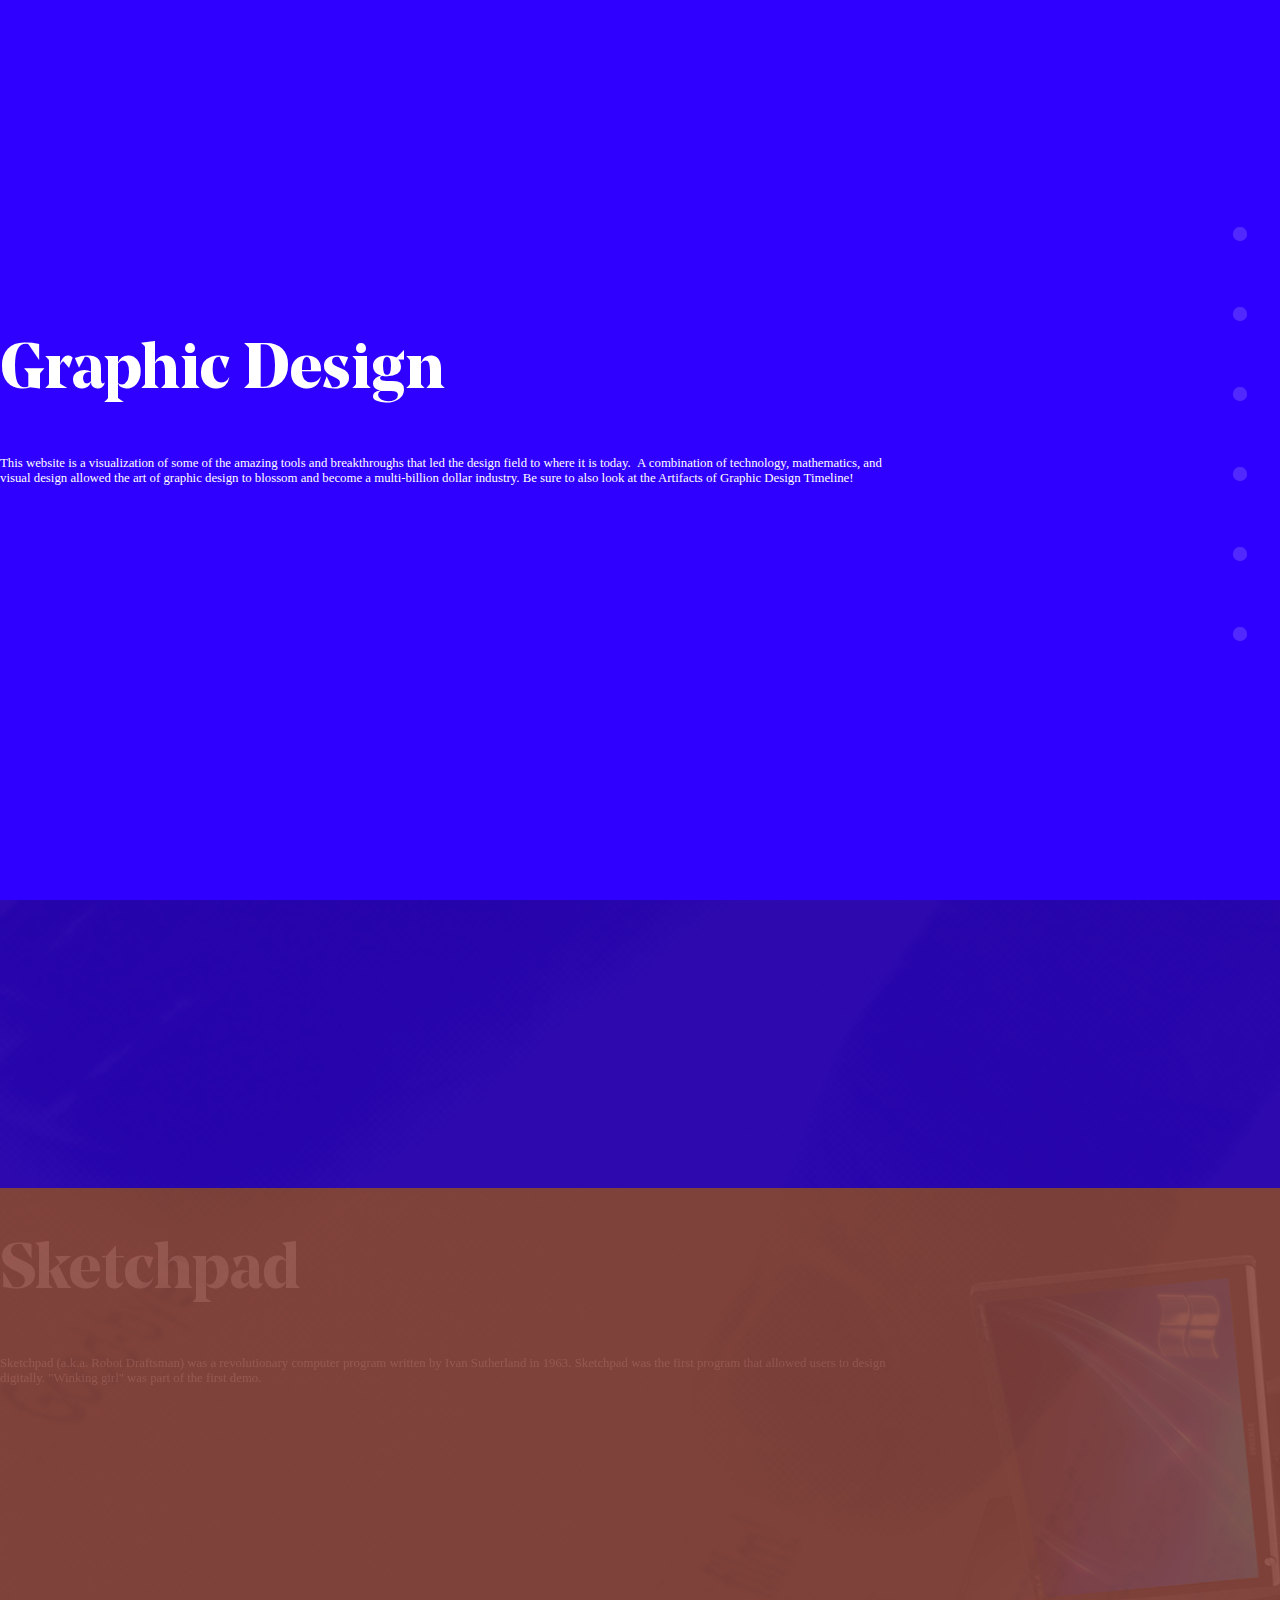
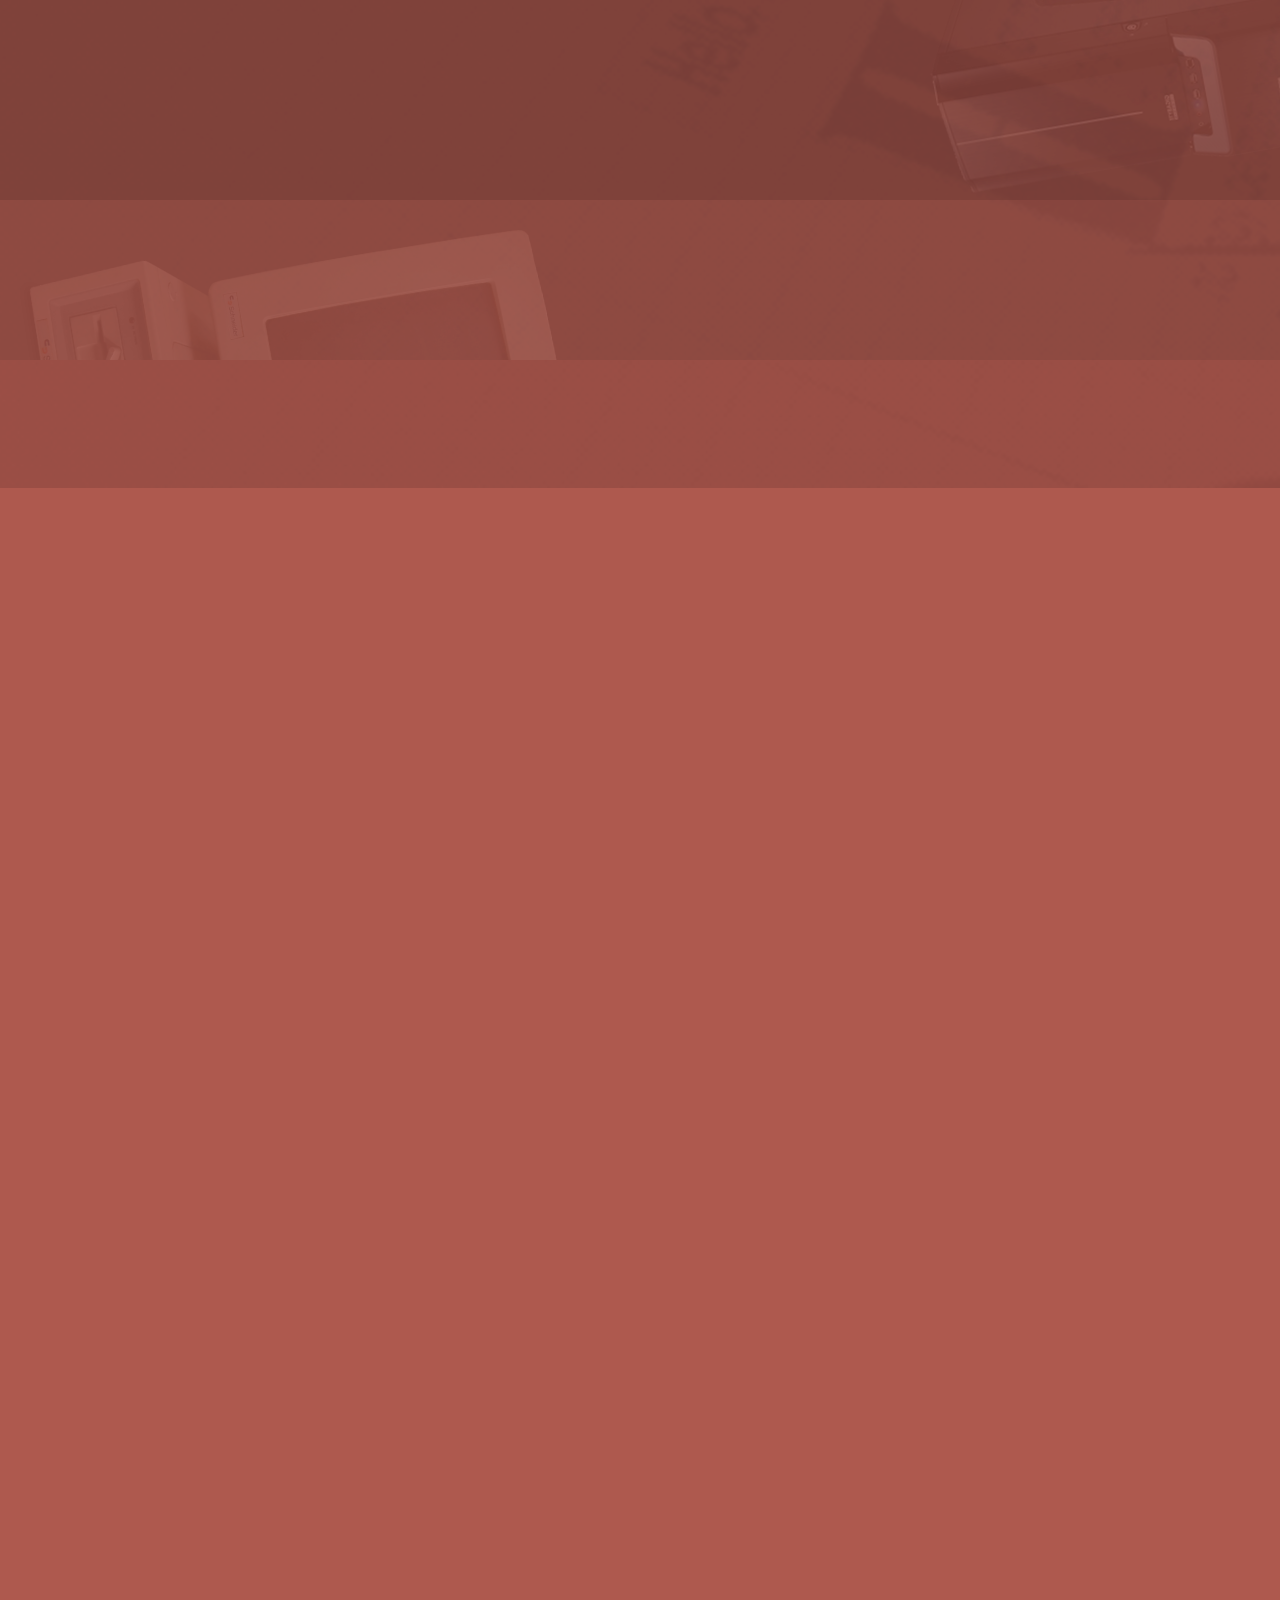
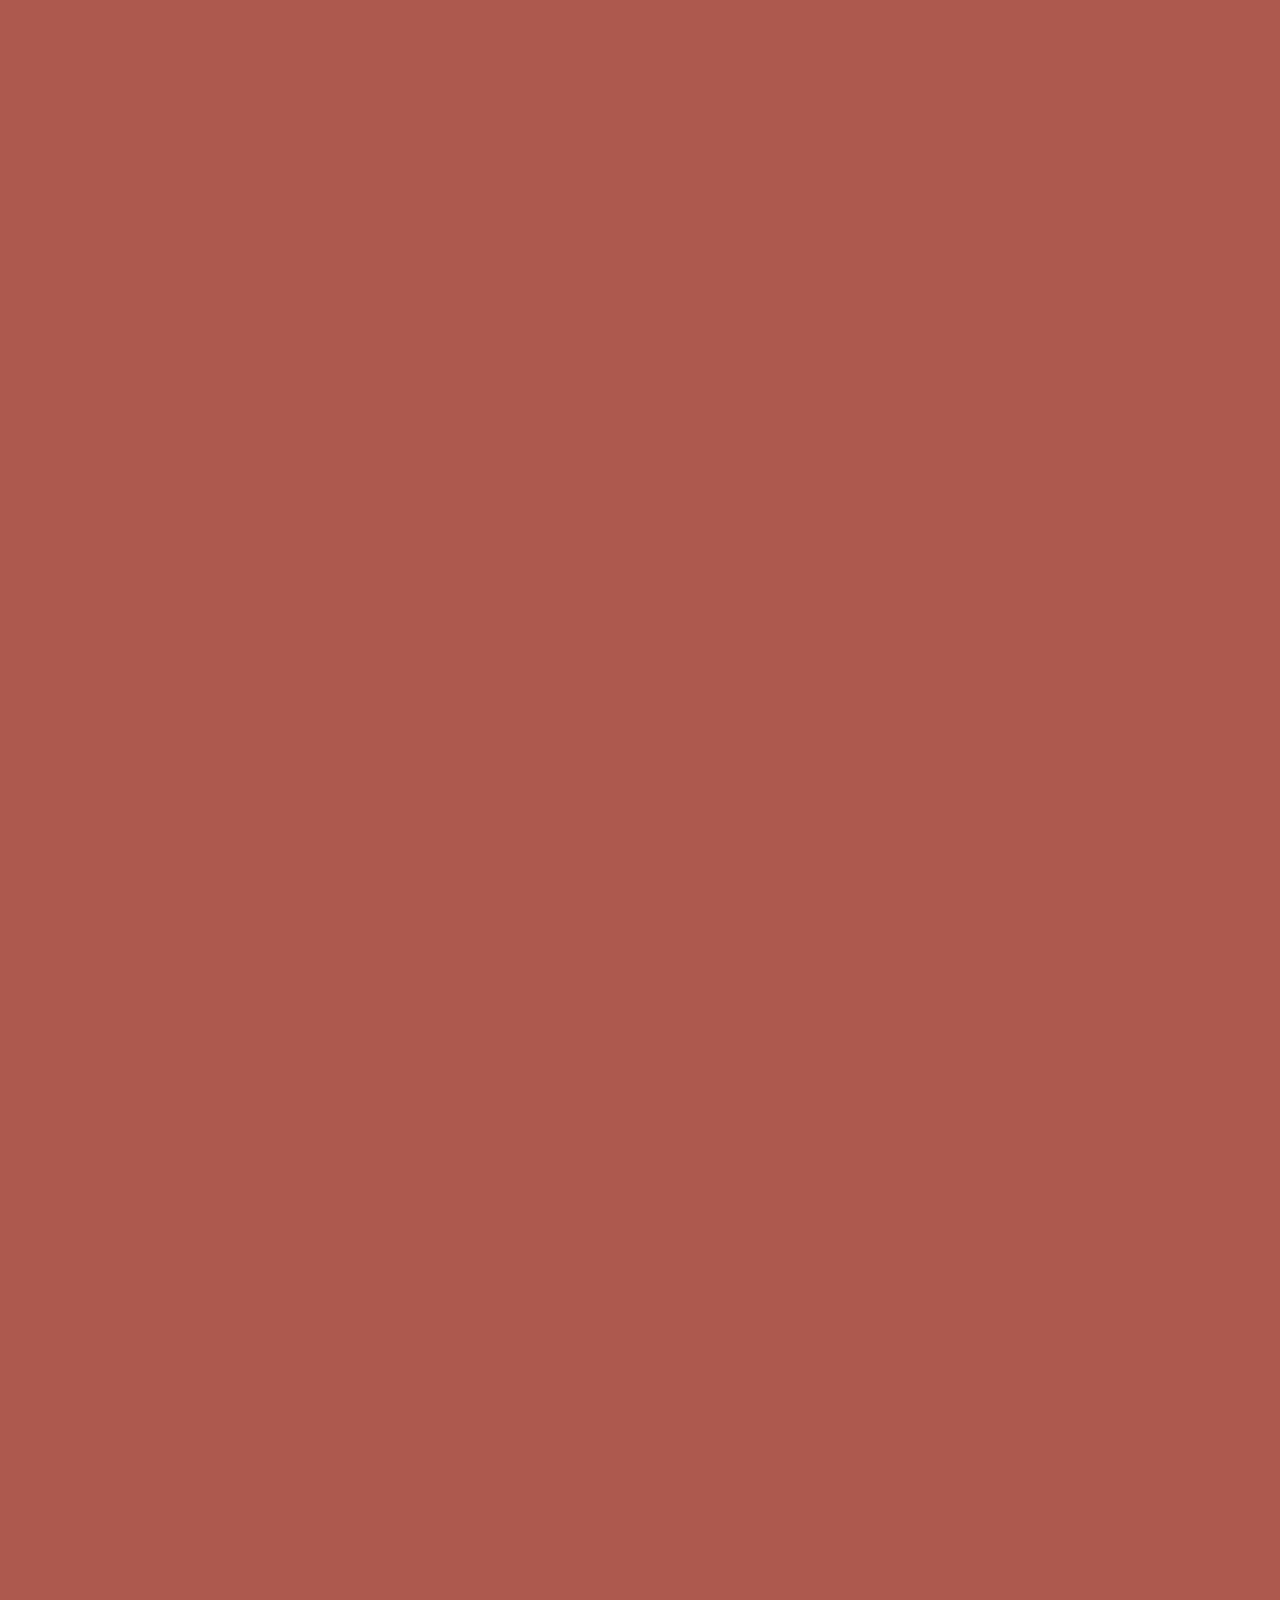
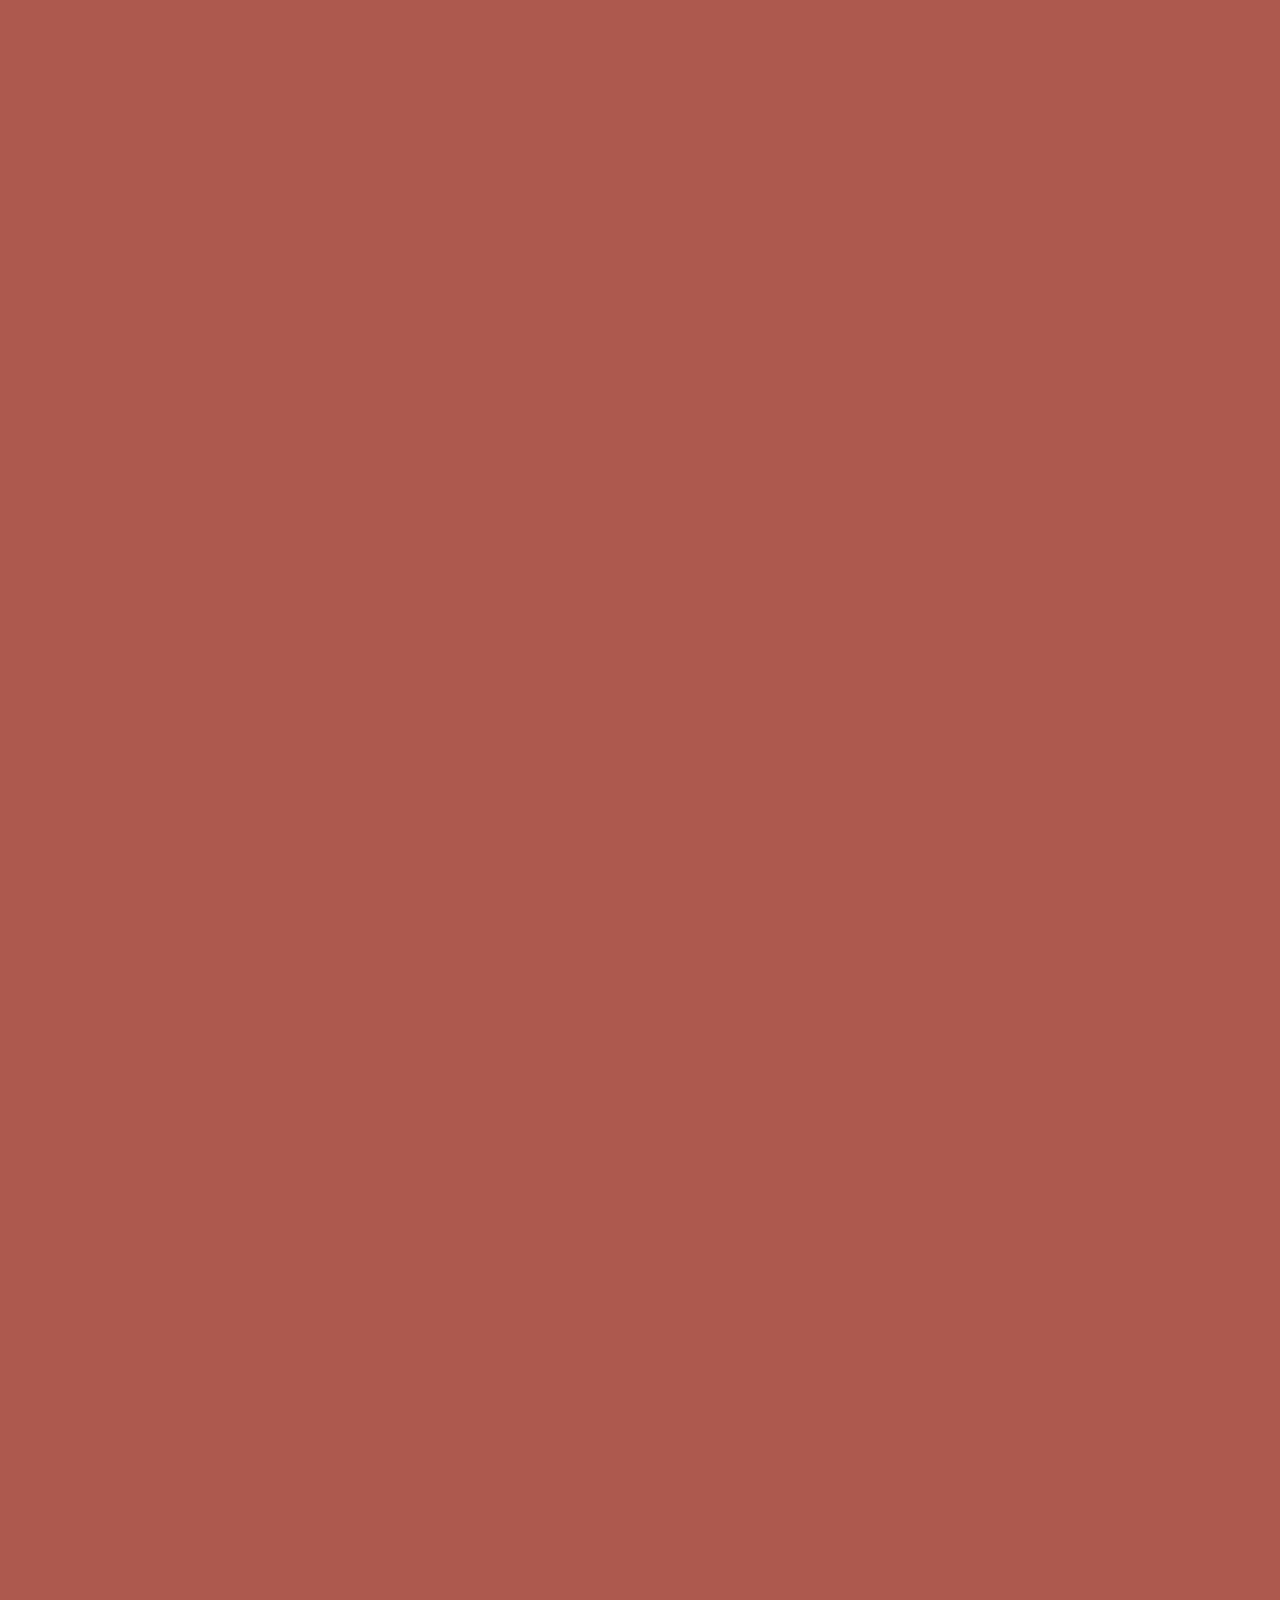
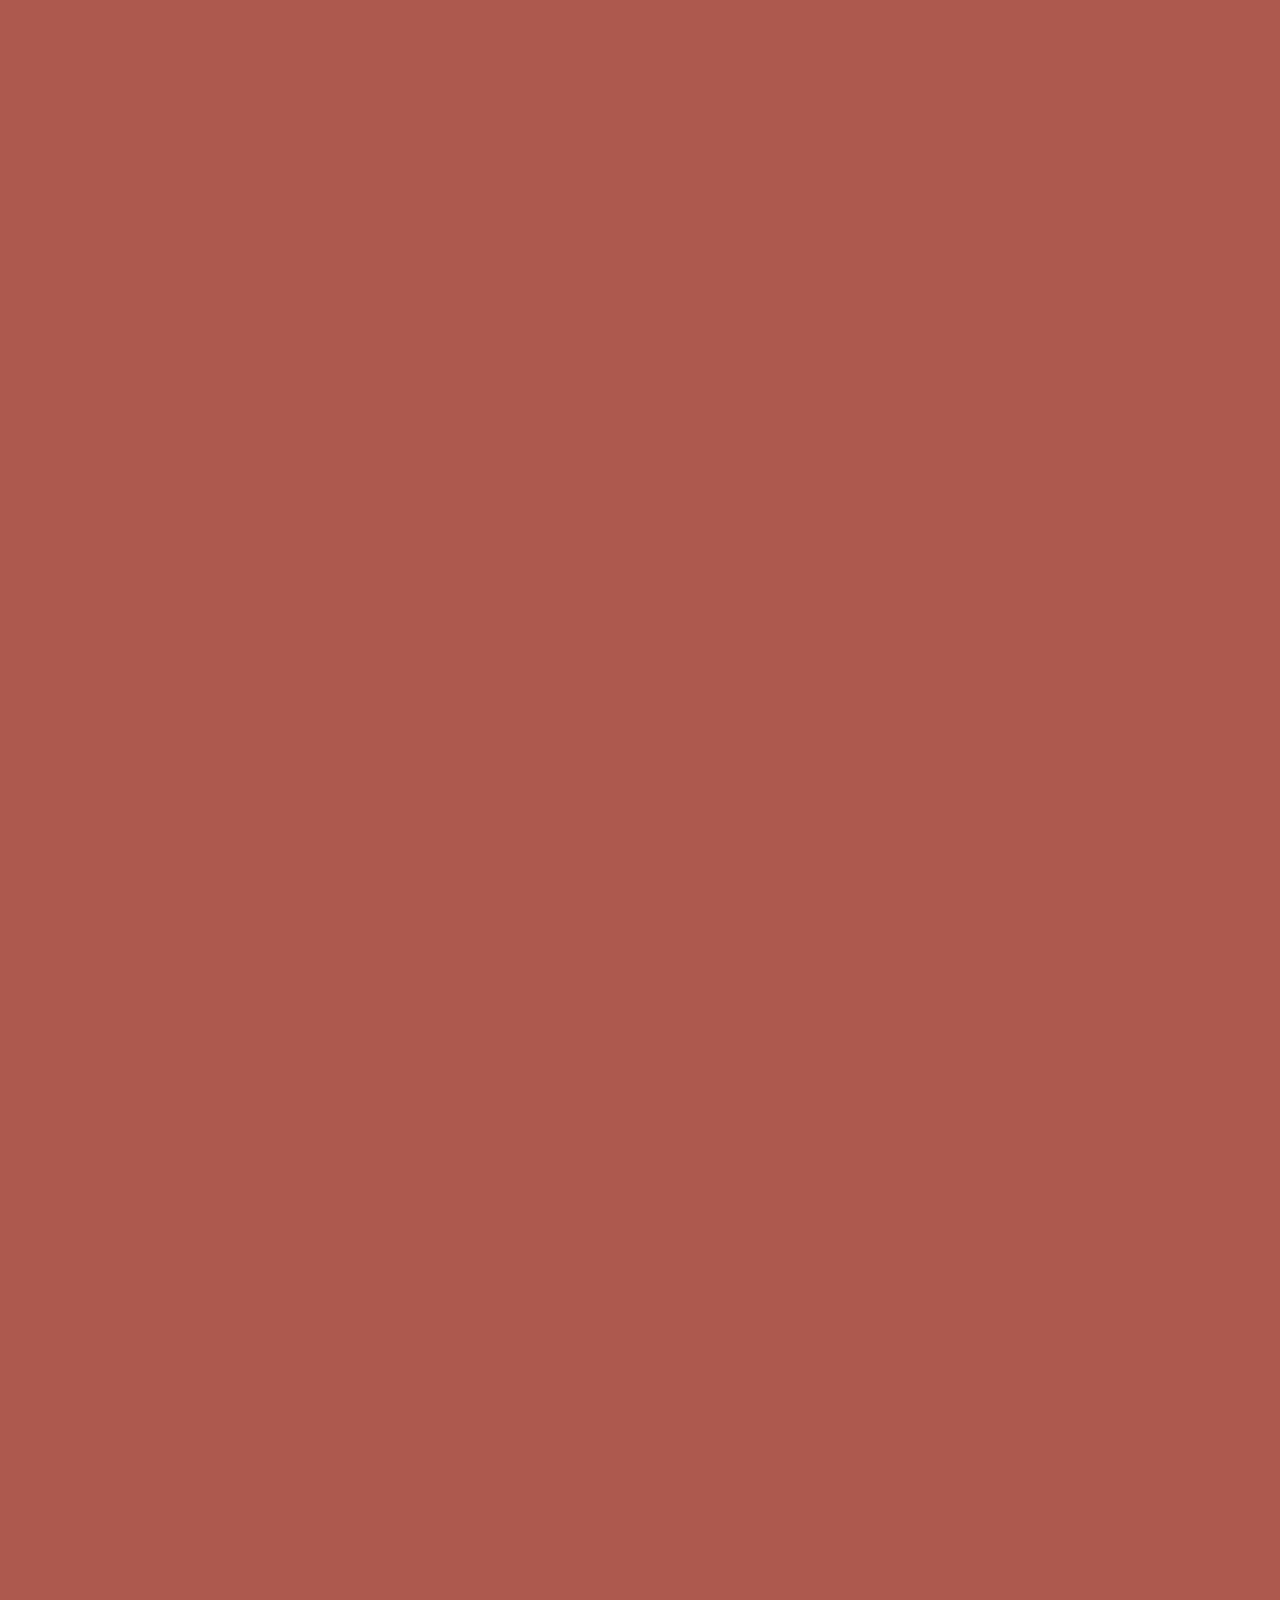
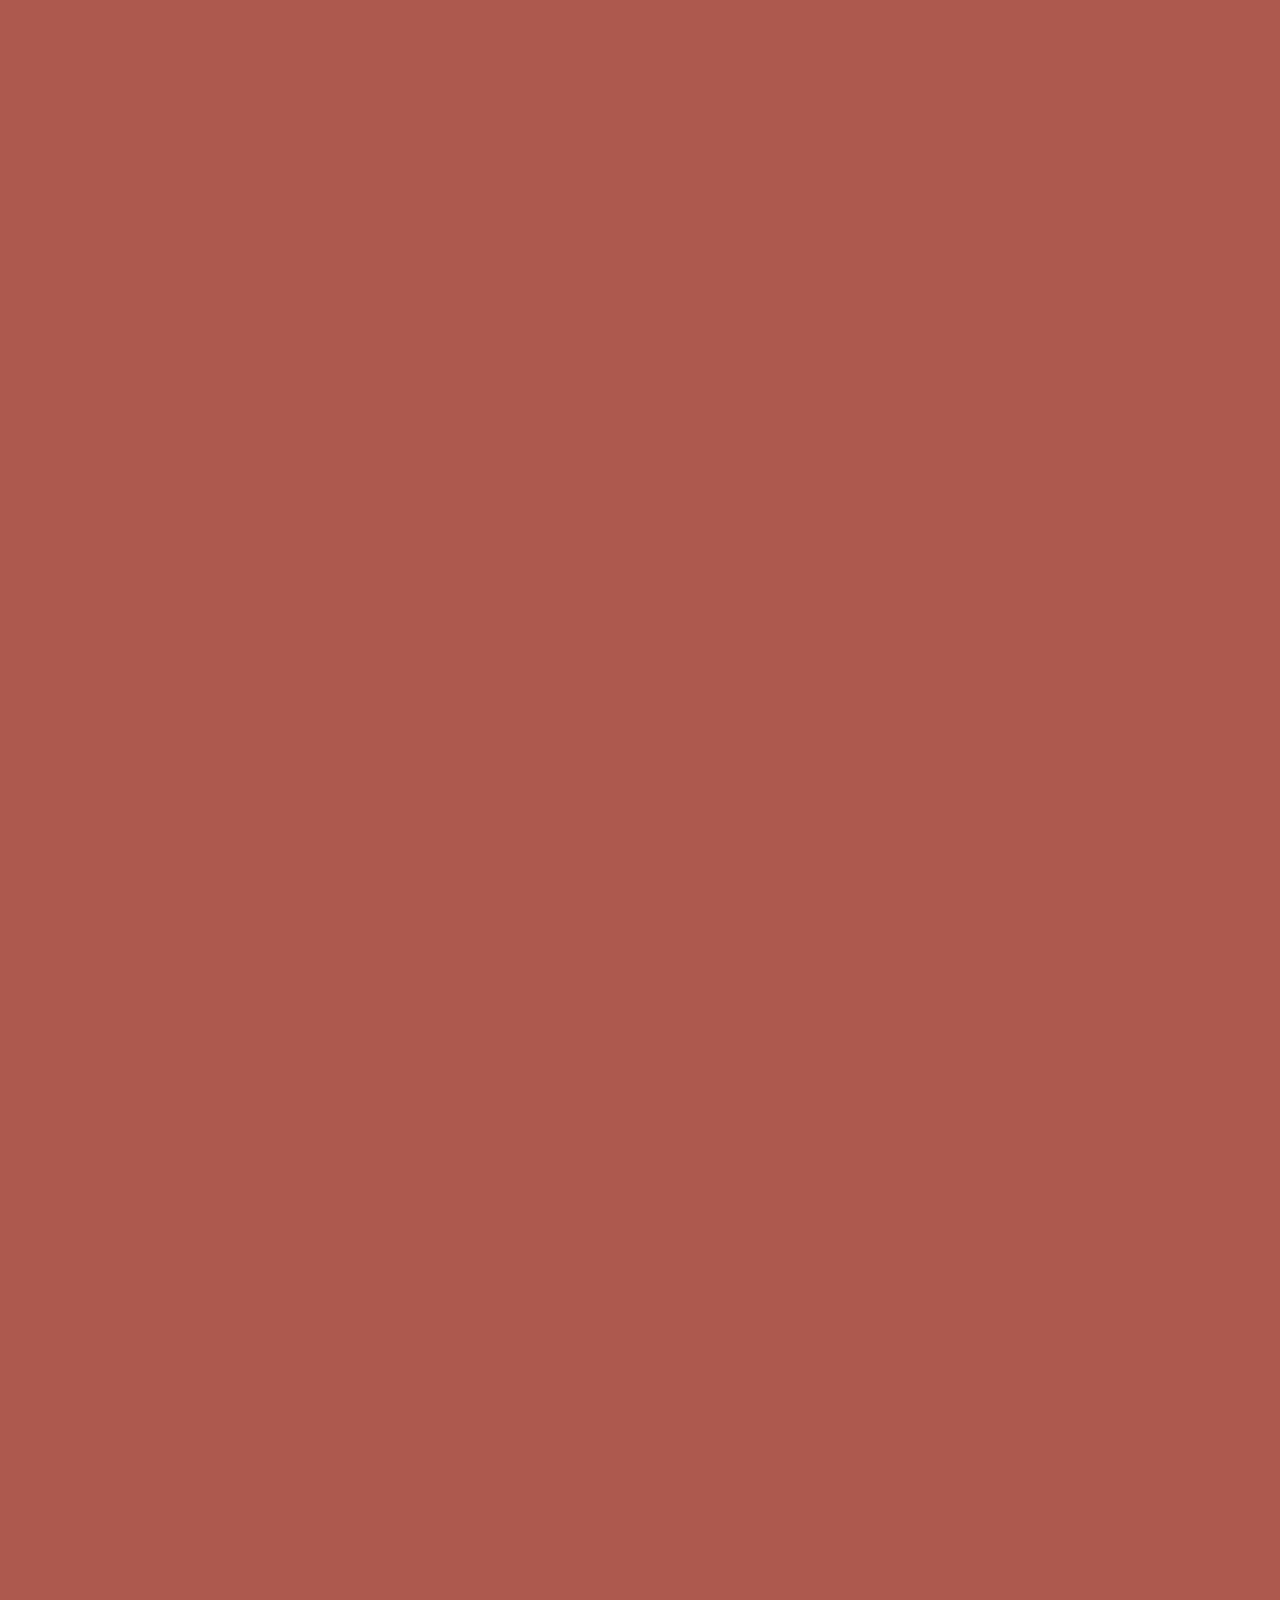
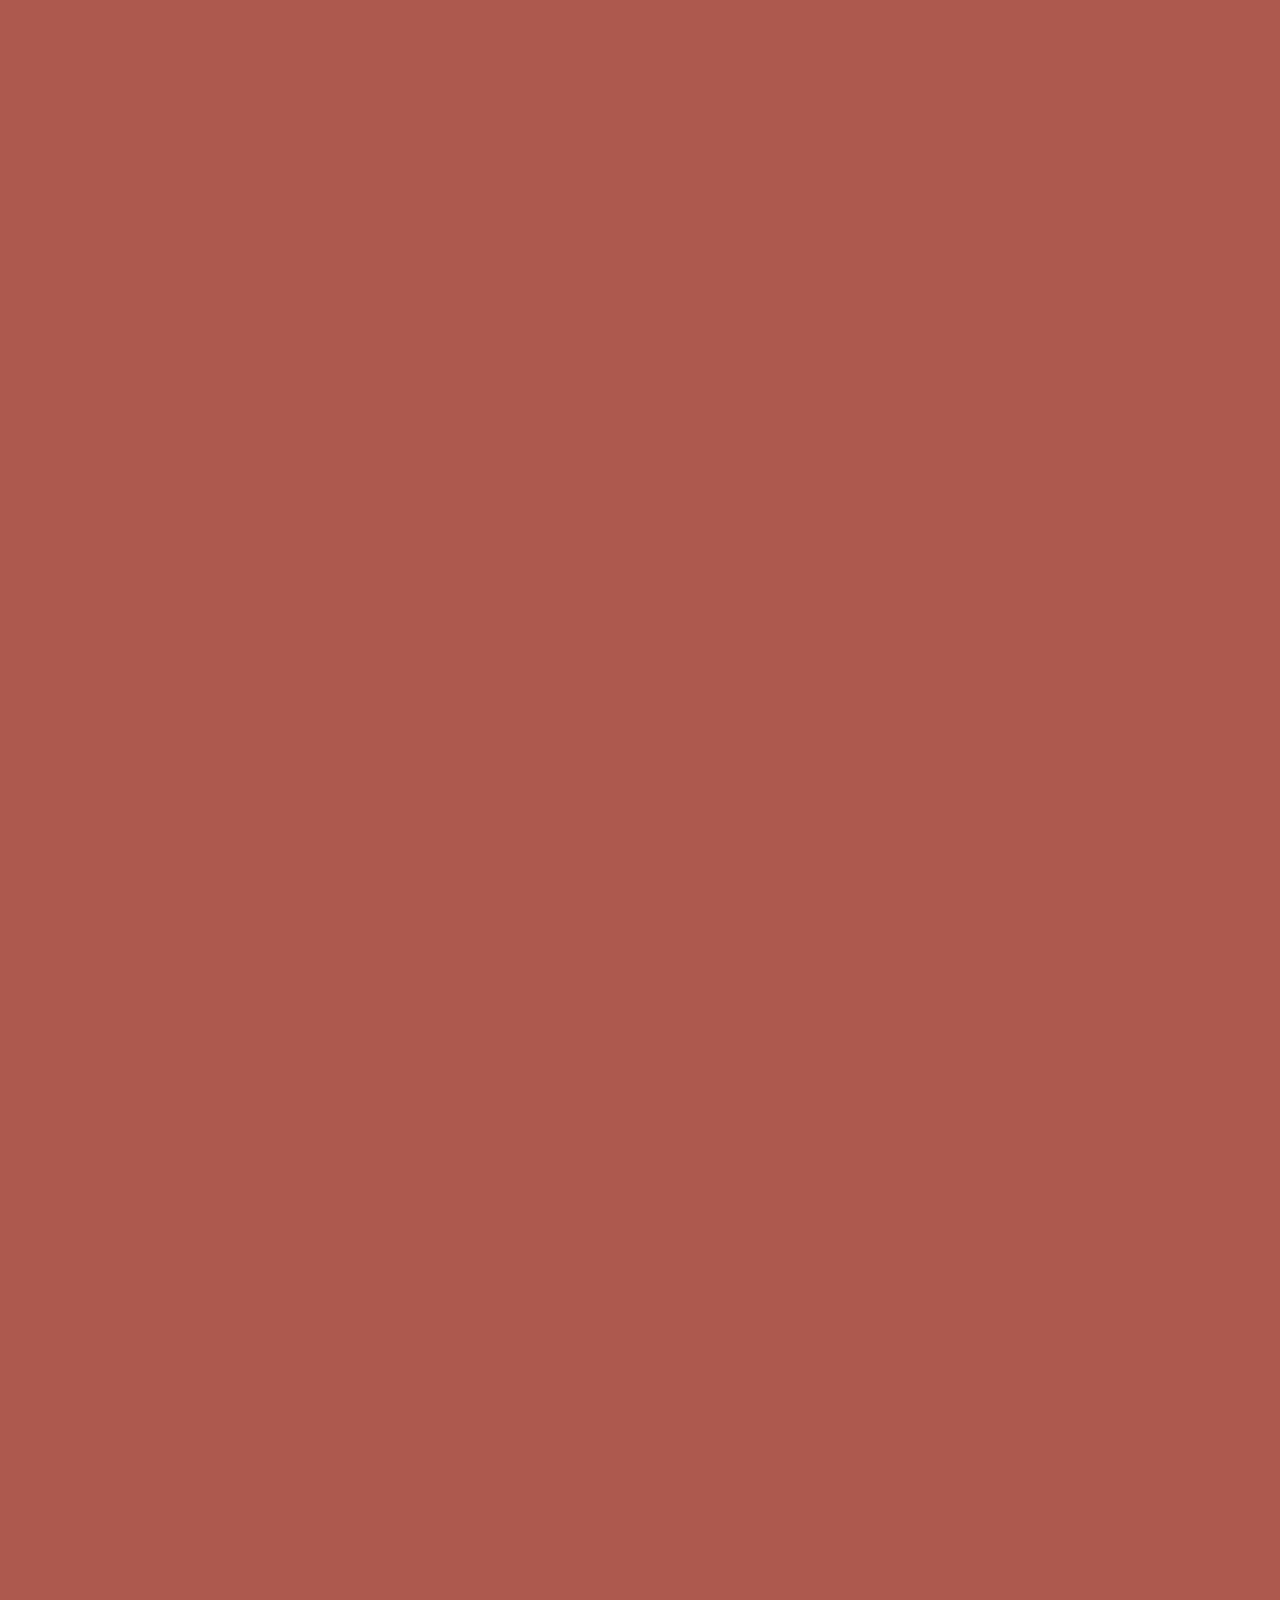
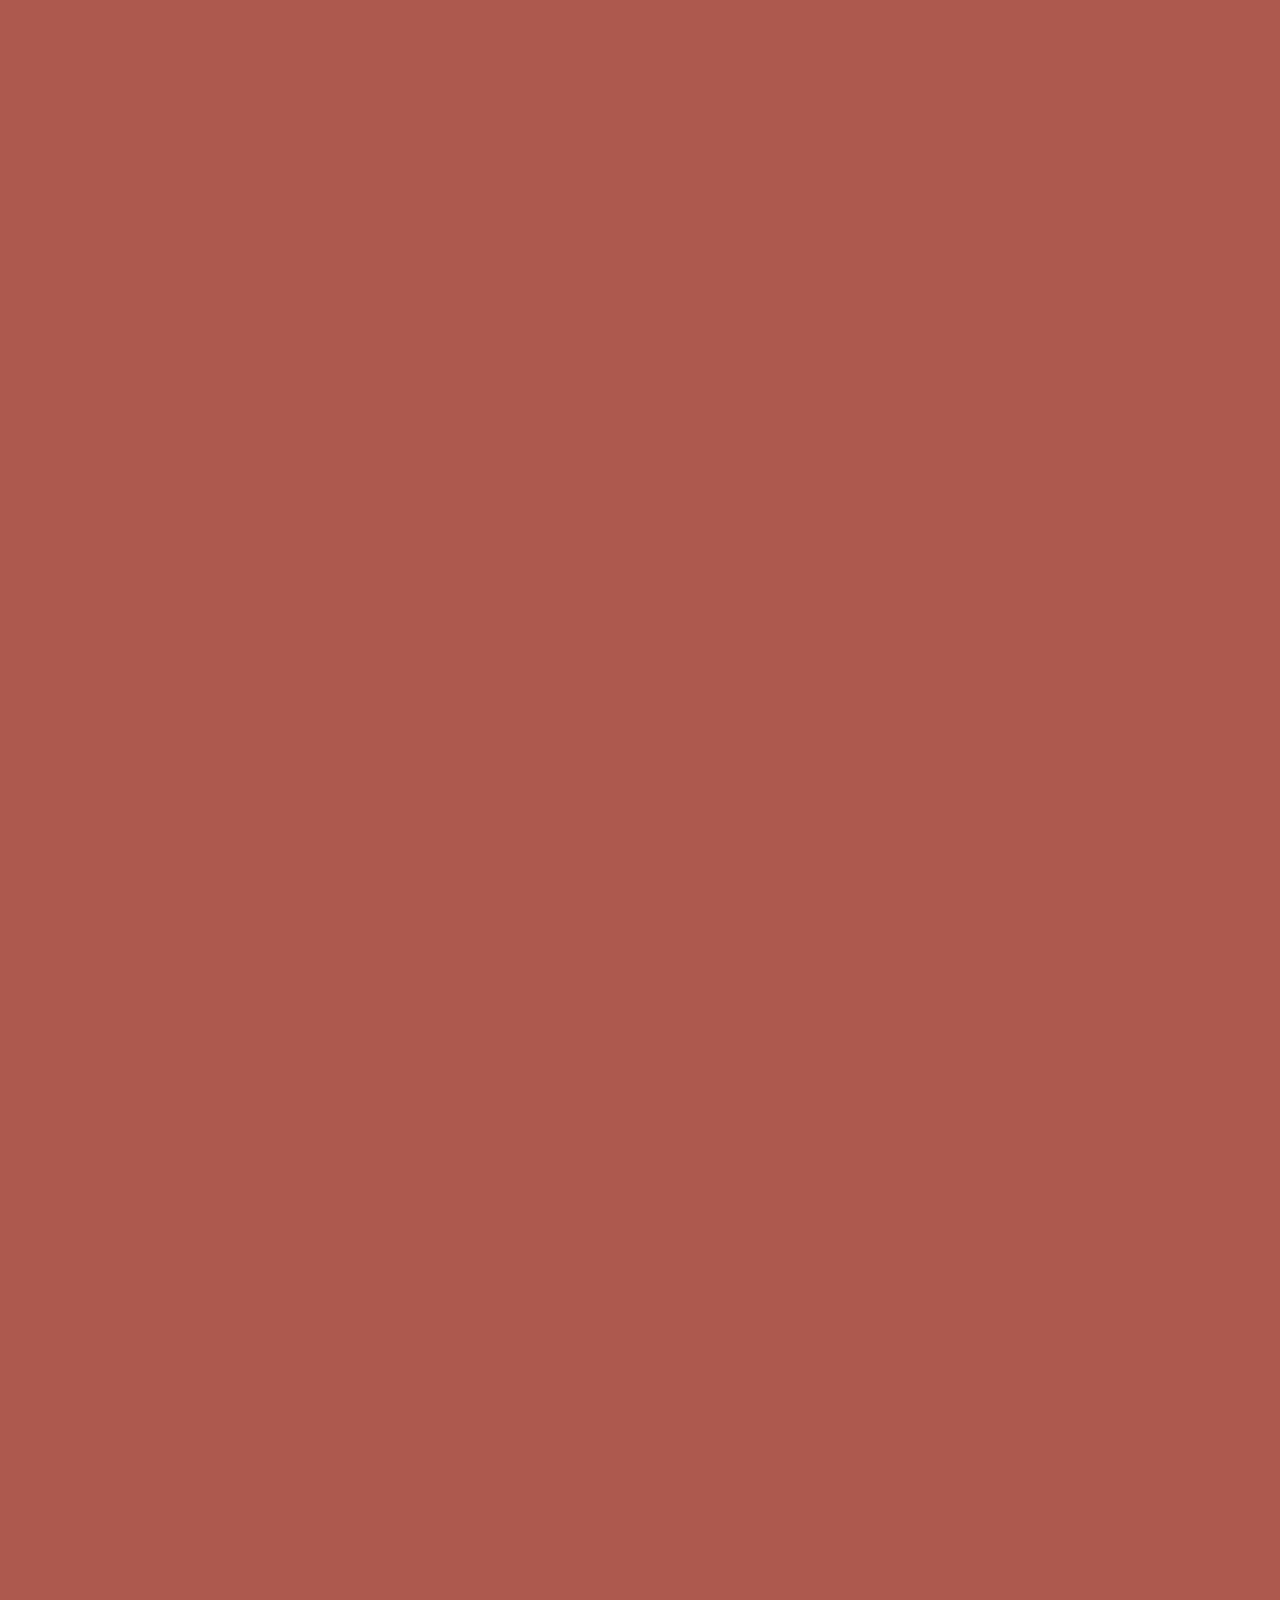
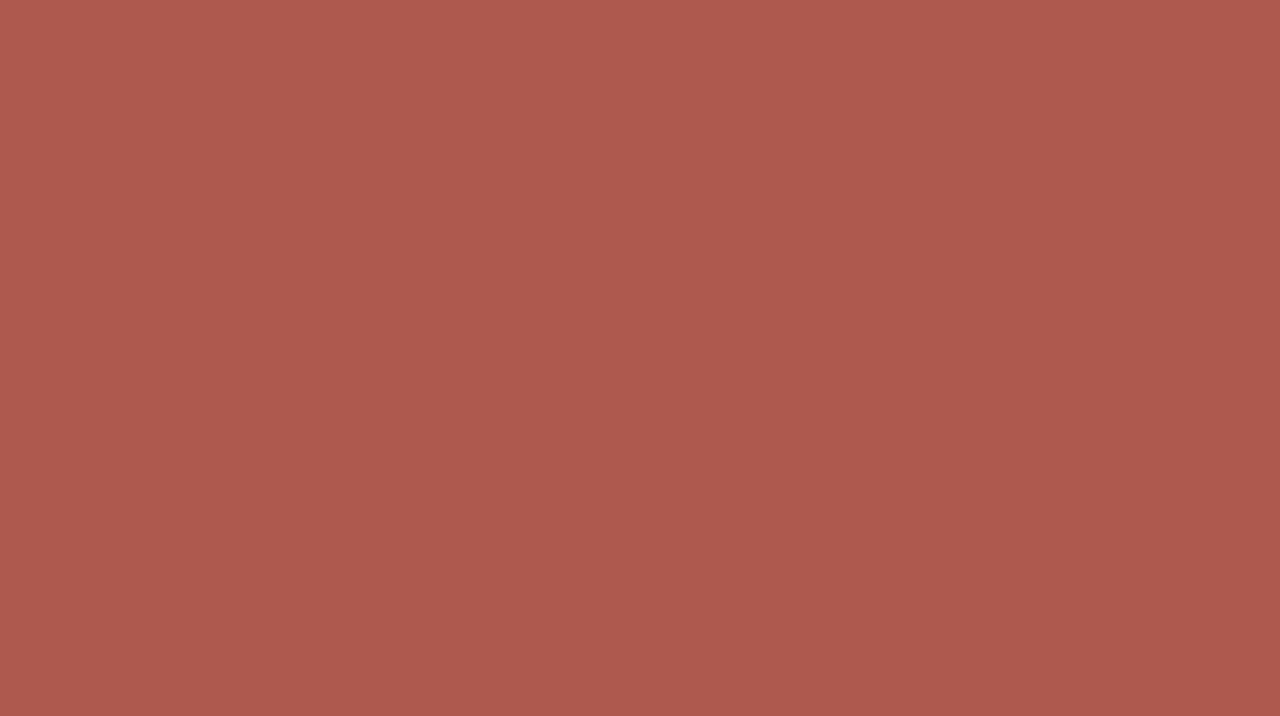
==== index.html @ 61b15022 "Graphic design website 1.0" ====
<!DOCTYPE html>
<html>

<!--    HEAD // Here we are linking our stylesheets and javascript for the page-->
<head>
 <script src="https://ajax.googleapis.com/ajax/libs/jquery/3.2.1/jquery.min.js"></script> 

 <link rel="stylesheet" href="https://maxcdn.bootstrapcdn.com/bootstrap/4.0.0-beta.2/css/bootstrap.min.css" integrity="sha384-PsH8R72JQ3SOdhVi3uxftmaW6Vc51MKb0q5P2rRUpPvrszuE4W1povHYgTpBfshb" crossorigin="anonymous">

 <script src="main.js" type="text/javascript"></script>   

 <script src="modernizr.min.js"></script>

 <script src="https://code.jquery.com/jquery-3.2.1.slim.min.js" integrity="sha384-KJ3o2DKtIkvYIK3UENzmM7KCkRr/rE9/Qpg6aAZGJwFDMVNA/GpGFF93hXpG5KkN" crossorigin="anonymous"></script>

 <script src="https://cdnjs.cloudflare.com/ajax/libs/popper.js/1.12.3/umd/popper.min.js" integrity="sha384-vFJXuSJphROIrBnz7yo7oB41mKfc8JzQZiCq4NCceLEaO4IHwicKwpJf9c9IpFgh" crossorigin="anonymous"></script>

 <script src="https://maxcdn.bootstrapcdn.com/bootstrap/4.0.0-beta.2/js/bootstrap.min.js" integrity="sha384-alpBpkh1PFOepccYVYDB4do5UnbKysX5WZXm3XxPqe5iKTfUKjNkCk9SaVuEZflJ" crossorigin="anonymous"></script> 

 <link rel="stylesheet" href="style.css">
 <meta charset="UTF-8">

 <!--    Naming the Site-->
 <title>How Technology Has Changed Graphic Design</title>  
     <!--    favicon-->
        <link rel="shortcut icon" href="images/favicon.ico" type="image/x-icon">
</head>



<!--  ######################  Starting body #############################-->
<body>   
  <div id = "skrollr-body">
        <!-- ######################## Nav ###############################-->
        <div class="dotstyle dotstyle-scaleup">

            <!-- dot transitions for scrolling -->

            <ul id = "dots">
               <!--  class="current" -->
               <li  data-anchor-target="#section2"
               data--50-center-bottom="opacity: 0.2; transform:scale(0.9);"
               data--50-center-top="opacity: 1;transform:scale(1.1);"
               data-50-center-bottom="opacity: 1;transform:scale(1.1);"
               data-50-center-top="opacity: 0.2; transform:scale(0.9);">
               <a href="#">Home</a> </li>
               <li 
               data-100p="opacity: 0.2; transform:scale(0.9);"
               data-150p= "opacity:1;transform:scale(1.1);"
               data-250p= "opacity:1; transform:scale(1.1);"
               data-300p="opacity: 0.2; transform:scale(0.9);">
               <a href="#section2">1</a></li>

               <li 
               data-300p="opacity: 0.2; transform:scale(0.9);"
               data-350p= "opacity:1;transform:scale(1.1);"
               data-450p= "opacity:1; transform:scale(1.1);"
               data-600p="opacity: 0.2; transform:scale(0.9);"
               ><a href="#section3">2</a></li>
               <li
               data-650p="opacity: 0.2; transform:scale(0.9);"
               data-750p= "opacity:1;transform:scale(1.1);"
               data-900p= "opacity:1; transform:scale(1.1);"
               data-1050p="opacity: 0.2; transform:scale(0.9);"

               ><a href="#section4">3</a></li>
               <li
               data-900p="opacity: 0.2; transform:scale(0.9);"
               data-1050p= "opacity:1;transform:scale(1.1);"
               data-1200p= "opacity:1; transform:scale(1.1);"
               data-1350p="opacity: 0.2; transform:scale(0.9);"
               ><a href="#">4</a></li>
               <li
               data-1200p="opacity: 0.2; transform:scale(0.9);"
               data-1350p= "opacity:1;transform:scale(1.1);"
     

               ><a href="#">5</a></li>
           </ul>
           <!-- ######################## end Nav ###############################-->
        </div>
       

       <!--    Creating the landing page div-->
    <div class="container-fluid section1" data-0="top:0%;" data-50p="" data-150p="top:-100%;">
      <!--  Placing the header-->
      <div class="row">
          <div class="col-sm">
          </div>
          <div class="col-md-6">
            <h1>Graphic Design</h1>
          </div>
          <div class="col-sm">
          </div>
          <div class="col-sm">
         </div>
      </div>
      <!-- Placing the subcontent-->
      <div class="row">
          <div class="col-sm">
          </div>
          <div class="col-md-6">
            <p>This website is a visualization of some of the amazing tools and breakthroughs that led the design field to where it is today.  A combination of technology, mathematics, and visual design allowed the art of graphic design to blossom and become a multi-billion dollar industry. Be sure to also look at the Artifacts of Graphic Design Timeline!</p>
          </div>
          <div class="col-sm">
          </div>
          <div class="col-sm">
          </div>
      </div>
    </div>


    <div class = "container-fluid" id = "section2" data-50p="top:100%; opacity:.1;" data-150p="top:0%; opacity:1" data-250p= " " data-300p= "opacity:0"  data-450p="top:-100%;">

      <!--  empty div for animations-->
      <div data-175p="opacity:0" data-225p= "opacity:1" data-350p= "opacity:1" data-400p= "opacity:0"> 
          <!--  Placing the header-->
        <div class="row"  >
          <div class="col-sm">
          </div>
          <div class="col-md-6">
            <h1>Analog</h1>
          </div>
          <div class="col-sm">
          </div>
          <div class="col-sm">
          </div>
        </div>

        <!-- Placing the subcontent-->
        <div class="row" >
          <div class="col-sm">
          </div>
          <div class="col-md-6">
              <p>Before the rise of digital technology, typesetting was done line by line, by hand. Here are some of the tools that graphic designers used. Hover over each tool to see what it does.</p>
          </div>
          <div class="col-sm">
          </div>
          <div class="col-sm">
          </div>
        </div>

      </div>
    </div>


    <div class = "container-fluid" id = "section25" data-300p="top:0%; opacity:0;" data-350p="top:0%; opacity:1" data-600p= ""  data-650p = "" data-750p="top:-100%;">


        <div class="row" >
          <!-- ################## images with labels on hover, are each animated on different paths ##########################-->
            <div class="col colsmall">

            </div>

            <div class="col colsmall" >
                <img src=" img/1-pantone.jpg" alt=""  id="img1-alt" 
                data-3600="transform:rotate(0deg) scale(1);"    
                data-4100="transform:rotate(80deg) scale(1.5); transform-origin: 600px 300px; opacity:1" 
                data-4200="opacity:0" >
                <div class="label"> <p> Pantone Swatches </p> </div>
            </div>

            <div class="col colsmall">
              <img src=" img/2-clear.gif" alt="" id="img2" id="img1-alt" 
              data-3600="transform:rotate(0deg) scale(1);"    
              data-4100="transform:rotate(-80deg) scale(1.5); transform-origin: 600px -300px;opacity:1" 
              data-4200="opacity:0">
              <div class="label"> <p> Contact Paper </p> </div>

            </div>

            <div class="col colsmall">
               <img src=" img/3-compass.jpg" alt="" id="img3" id="img1-alt" 
               data-3600="transform:rotate(0deg) scale(1);"    
               data-4100="transform:rotate(80deg) scale(1.5); transform-origin: 600px 0px;opacity:1" 
              data-4200="opacity:0">
              <div class="label"> <p> Pencil Compass </p> </div>

            </div>

            <div class="col colsmall">

            </div>
        </div>

      <div class="row"  >
          <div class="col colsmall">


          </div>
          <div class="col colsmall">
            <img src=" img/4-curve.jpg" alt="" id="img4" 
            data-3600="transform:rotate(0deg) scale(1);"  
            data-4100="transform:rotate(-30deg) scale(1.5); transform-origin: 600px 800px;opacity:1" 
            data-4200="opacity:0">
            <div class="label"> <p> Mermaid curve</p> </div>
            

            
          </div>
          <div class="col colsmall">
            <img src=" img/5-eraser.jpg" alt="" id="img5" 
            data-3620="transform:rotate(0deg) translate(0px) scale(1);"  
            data-4150="transform:rotate(-40deg) translate(-50px) scale (1.5); transform-origin: 800px 500px;opacity:1" 
            data-4200="opacity:0">
            <div class="label"> <p> Rubber Eraser </p> </div>

          </div>

          <div class="col colsmall">
            <img src=" img/6-circle.jpg" alt="" id="img6"
            data-3650="transform:rotate(0deg) translate(0px) scale(1) ;"    
            data-4150="transform:rotate(80deg) translate(40px) scale(1.5); transform-origin: 600px 300px; opacity:1" 
            data-4200="opacity:0">
            <div class="label"> <p> Circle Template </p> </div>

          </div>
          <div class="col colsmall">
            <img src=" img/7-letra.jpg" alt="" id="img7"
            data-3600="transform:rotate(0deg) translate(0px) scale(1);"  
            data-4100="transform:rotate(60deg) translate(20px) scale (1.5); transform-origin: -600px 300px; opacity:1" 
            data-4200="opacity:0">
            <div class="label"> <p> Letraset stickers</p> </div>

          </div>
          <div class="col colsmall">


          </div>
      </div>
      <div class="row" id= "row3" >
          <div class="col colsmall">
          </div>
          <div class="col-colsmall">

          </div>
          <div class="col colsmall">
            <img src=" img/8-xacto.jpg" alt="" id="img1" 
            data-3625="transform:rotate(0deg) scale(1);"  
            data-4150="transform:rotate(-80deg) scale(1.5); transform-origin: 600px 300px; opacity:1" 
            data-4200="opacity:0">
            <div class="label"> <p> X-Acto knives </p> </div>
          </div>
          <div class="col colsmall">
            <img src=" img/9-ruler.jpg" alt="" id="img9" 
            data-3600="transform:rotate(0deg) translate(0px) scale(1);"  
            data-4100="transform:rotate(-80deg)translate(-220px) scale(1.5); transform-origin: 600px 300px; opacity:1" 
            data-4200="opacity:0" >
            <div class="label"> <p> Ruler</p> </div>
          </div>        
          <div class="col colsmall">
          </div>
          <div class="col colsmall">
          </div>
      </div>
    </div>


    <div class = "container-fluid" id = "section3" 
    data-650p="top:100%; opacity:.1;" 
    data-750p="top:0%; opacity:1" 
    data-900p="" 
    data-1050p="top:-100%;">
      <!--  Placing the header-->
      <div class="row"  >
        <div class="col-sm">
        </div>
        <div class="col-md-6">
          <h1>Sketchpad</h1>
        </div>
        <div class="col-sm">
        </div>
        <div class="col-sm">
        </div>
      </div>

      <!-- Placing the subcontent-->
      <div class="row" >
        <div class="col-sm">
        </div>
        <div class="col-md-6">
            <p>Sketchpad (a.k.a. Robot Draftsman) was a revolutionary computer program written by Ivan Sutherland in 1963. Sketchpad was the first program that allowed users to design digitally. "Winking girl" was part of the first demo.</p>
        </div>
        <div class="col-sm">
        </div>
        <div class="col-sm">
        </div>
      </div>
    </div>


    <div class = "container-fluid" id = "section4" data-900p="top:100%; opacity:.1;" data-1050p="top:0%; opacity:1" data-1200p="top:0%; opacity:1"  data-1350p="top:-100%;">
         
    
    </div>

    <div class = "container-fluid" id = "section5" 
    data-1200p="top:100%; opacity:.1;" 
    data-1350p="top:0%; opacity:1" 
    data-1400p="">

    <div class="row" id = "row1" >
          <!-- ################## images of computers, are each animated on different paths ##########################-->
            <div class="col colsmall">
            </div>

            <div class="col colsmall" >
                <img src=" img/artifact1.gif" alt=""  id="artifact1" 

                data-11000="transform:rotate(100deg) translate(-40px) scale(.8); opacity:0;"    
                data-11100 = "opacity:1"
                data-11800="transform:rotate(-8deg) translate(0px)  scale(1); transform-origin: 300px 800px; opacity:1" >
            
            </div>

            <div class="col colsmall">
              <img src=" img/artifact2.png" alt="" id="artifact2" 
            
                data-11000="transform:rotate(-100deg) scale(.8);"    
                data-11800="transform:rotate(0deg) scale(1); transform-origin: 600px -300px; opacity:1" >
          

            </div>

            <div class="col colsmall">
               <img src=" img/artifact3.png" alt="" id="artifact3" 

                data-11000="transform:rotate(80deg) translate(0px, 0px) scale(.8);"    
                data-11800="transform:rotate(3deg) translate(0px, 10px) scale(1); transform-origin: 600px 0px; opacity:1" >

            </div>
            
            <div class="col colsmall">

            </div>
        </div>
      

      <div class="row " id="buttonrow">
          <div class="col colsmall">
            <img src=" img/artifact4.png" alt="" id="artifact4"
             data-11000="transform:rotate(-30deg) scale(.8);"    
                data-11800="transform:rotate(8deg) scale(1); transform-origin: 600px 800px; opacity:1" > 
          </div>

          <div class="col colsmall">
            <h2 class = "transition"
              data-12300= "opacity:1; "
              data-12500= "opacity:0; "> 
                ...and thus began the digital revolution.</h2>

                <a href="artifact.html">
            <button 
              data-12400= "opacity:0;"
              data-12600= "opacity:1;"> 
                Explore Artifacts of <br> Graphic Design timeline</button></a>

          </div>
          <div class="col colsmall">
          </div>

      </div>

      <div class="row" >
          <!-- ################## images of old computers, are each animated on different paths ##########################-->
            <div class="col colsmall">

            </div>

            <div class="col colsmall" >
                <img src=" img/artifact5.jpg" alt=""  id="artifact1" 
          
                data-11000="transform:rotate(-40deg) scale(.8);"    
                data-11800="transform:rotate(-3deg) scale(1); transform-origin: 800px 500px; opacity:1" >

              
            </div>

            <div class="col colsmall">
              <img src=" img/artifact6.png" alt="" id="artifact2" 
            
              data-11000="transform:rotate(100deg) scale(.8);"    
                data-11800="transform:rotate(0deg) scale(1); transform-origin: 600px 300px; opacity:1" >
          

            </div>

            <div class="col colsmall">
               <img src=" img/artifact7.ico" alt="" id="artifact3" 
              data-11000="transform:rotate(-80deg) scale(.8);"    
                data-11800="transform:rotate(-10deg) scale(1); transform-origin: 600px 300px; opacity:1" >

            </div>
            
            <div class="col colsmall">

            </div>
        </div>
      



    
    </div>
        <!--   winking girl svg -->
        <div class="drawing "data-900p="top:100%;" data-1050p="top:0%;" data-1200p="top:0%; "  data-1350p="top:-100%;"> <svg version="1.1" xmlns="http://www.w3.org/2000/svg" xmlns:xlink="http://www.w3.org/1999/xlink" x="0px" y="0px"
             viewBox="0 0 1392.545 1080" style="enable-background:new 0 0 1392.545 1080;" xml:space="preserve">
          <g id="face"  >
            
              <image style="display:none;overflow:visible;" width="496" height="594" xlink:href="../pui materials/winking_girl.jpg"  transform="matrix(1.3519 0 0 1.3519 392 121)">
            </image>

            <path style="fill:none;stroke:#fff;stroke-width:2;stroke-miterlimit:10; stroke-dasharray:6000;stroke-dashoffset:0"
                  data-8000="stroke-dashoffset:6000;" data-11000="stroke-dashoffset:0;" d="M969.5,225.5c0,0-24-75-83-78s-299,0-299,0
              s-77.489-1.507-94,86c-10,53-53,365-53,365s115,45,205,0 "/>
            <path style="fill:none;stroke:#fff;stroke-width:2;stroke-miterlimit:10; stroke-dasharray:6000;stroke-dashoffset:0"
                  data-8000="stroke-dashoffset:6000;" data-11000="stroke-dashoffset:0;" d="M969.5,227.5l45,379c0,0-129,36-209-7"/>

            <path style="fill:none;stroke:#fff;stroke-width:2;stroke-miterlimit:10; stroke-dasharray:6000;stroke-dashoffset:0"
                  data-8000="stroke-dashoffset:6000;" data-8500="stroke-dashoffset:0;" d="M899,251H757l-26,34l-26-34H562
              c0,0-87,236,165,265c0,0,244.448-11.877,176-260"/>

            <path style="fill:none;stroke:#fff;stroke-width:2;stroke-miterlimit:10;stroke-dasharray:6000;stroke-dashoffset:0"
                  data-8000="stroke-dashoffset:6000;" data-11000="stroke-dashoffset:0;" d="M631.266,488.495C631.266,488.495,614,610,713,614
              c94.923,3.835,128-63,113.046-125.505"/>

              <!-- left eye -->
              <g id ="lefteye" data-8000="opacity:0;"  data-8100="opacity:1; -transform-origin: 0 0;" data-9050="opacity:1;">
                <path style="fill:none;stroke:#fff;stroke-width:2;stroke-miterlimit:10;stroke-dasharray:6000;stroke-dashoffset:0"
                      data-8000"stroke-dashoffset:6000;" data-10000="stroke-dashoffset:0;" d="M607,346h65c0,0-2-33-33-33
                  C613,313,607,346,607,346"/>
                <path style="fill:none;stroke:#fff;stroke-width:2;stroke-miterlimit:10;stroke-dasharray:6000;stroke-dashoffset:0"
                      data-8000"stroke-dashoffset:6000;" data-10000="stroke-dashoffset:0;" d="M639,333c0-4.418,3.582-8,8-8s8,3.582,8,8
                  s-3.582,8-8,8S639,337.418,639,333"/>
              </g>

           <!--    right eye -->
             <g id ="righteye" data-8000="opacity:0;"  data-8100="opacity:1; -transform-origin: 0 0;" data-8300="opacity:1;" data-9020="opacity:1;" data-9050="opacity:0;">
                <path style="fill:none;stroke:#fff;stroke-width:2;stroke-miterlimit:10;stroke-dasharray:6000;stroke-dashoffset:0"
                      data-8000"stroke-dashoffset:6000;" data-10000="stroke-dashoffset:0;" d="M795,346h65c0,0-2-33-33-33
                  C801,313,795,346,795,346"/>
                <path style="fill:none;stroke:#fff;stroke-width:2;stroke-miterlimit:10;stroke-dasharray:6000;stroke-dashoffset:0"
                      data-8000"stroke-dashoffset:6000;" data-10000="stroke-dashoffset:0;" d="M827,333c0-4.418,3.582-8,8-8s8,3.582,8,8
                  s-3.582,8-8,8S827,337.418,827,333"/>
            </g>

            <g id ="features" data-8000="opacity:0;"  data-8100="opacity:1; -transform-origin: 0 0;" data-9050="opacity:1;">
              
              <path style="fill:none;stroke:#fff;stroke-width:2;stroke-miterlimit:10;stroke-dasharray:6000;stroke-dashoffset:0"
                    data-8000"stroke-dashoffset:6000;" data-10000="stroke-dashoffset:0;" d="M614,296c0,0,24-8,46,0"/>
              <path style="fill:none;stroke:#fff;stroke-width:2;stroke-miterlimit:10;stroke-dasharray:6000;stroke-dashoffset:0"
                    data-8000"stroke-dashoffset:6000;" data-10000="stroke-dashoffset:0;" d="M801.005,296.058c0,0,23.98-8.061,46-0.117"/>
              <path style="fill:none;stroke:#fff;stroke-width:2;stroke-miterlimit:10;stroke-dasharray:6000;stroke-dashoffset:0"
                    data-8000="stroke-dashoffset:6000;" data-10000="stroke-dashoffset:0;" d="M709,384c0,0,5-19,21-19s20,11,20,19"/>
              <path style="fill:none;stroke:#fff;stroke-width:2;stroke-miterlimit:10;stroke-dasharray:6000;stroke-dashoffset:0"
                    data-8000"stroke-dashoffset:6000;" data-10000="stroke-dashoffset:0;" d="M674,452c0,0,50,23,99,3"/>
              <path style="fill:none;stroke:#fff;stroke-width:2;stroke-miterlimit:10;stroke-dasharray:6000;stroke-dashoffset:0"
                    data-8000"stroke-dashoffset:6000;" data-10000="stroke-dashoffset:0;" d="M851,358"/>

            </g>


          </g>

         <!--  closed eye animation -->

          <g id="blink" data-9040="opacity:0;" data-9055="opacity:1;"  >
            <g>
              <line style="fill:none;stroke:#fff;stroke-width:2;stroke-miterlimit:10;" x1="860" y1="346" x2="795" y2="346" data-1050="opacity:1;" />
              
                <line style="fill:none;stroke:#fff;stroke-width:2;stroke-miterlimit:10;" x1="790.539" y1="357.258" x2="798.539" y2="346.258"/>
              
                <line style="fill:none;stroke:#fff;stroke-width:2;stroke-miterlimit:10;" x1="796.539" y1="357.258" x2="804.539" y2="346.258"/>
              
                <line style="fill:none;stroke:#fff;stroke-width:2;stroke-miterlimit:10;" x1="804.539" y1="357.258" x2="812.539" y2="346.258"/>
              
                <line style="fill:none;stroke:#fff;stroke-width:2;stroke-miterlimit:10;" x1="813.539" y1="357.258" x2="821.539" y2="346.258"/>
              
                <line style="fill:none;stroke:#fff;stroke-width:2;stroke-miterlimit:10;" x1="825.539" y1="357.258" x2="833.539" y2="346.258"/>
              
                <line style="fill:none;stroke:#fff;stroke-width:2;stroke-miterlimit:10;" x1="835.539" y1="357.258" x2="843.539" y2="346.258"/>
              
                <line style="fill:none;stroke:#fff;stroke-width:2;stroke-miterlimit:10;" x1="845.539" y1="357.258" x2="853.539" y2="346.258"/>
              
                <line style="fill:none;stroke:#fff;stroke-width:2;stroke-miterlimit:10;" x1="851.539" y1="357.258" x2="859.539" y2="346.258"/>
            </g>
          </g>
          </svg>
    </div>
    


  </div>



<!-- adding skrollr libraries-->
<script type="text/javascript" src="dist/skrollr.min.js"></script>
<!-- adding skrollr libraries-->
<script type="text/javascript" src="src/skrollr.menu.js"></script>

<script type="text/javascript">
setTimeout(function() {
    var s = skrollr.init({
            //forceHeight: false
        });

    skrollr.menu.init(s, {
        change: function(hash, top) {
                //console.log(hash, top);
            }
        });
}, 500);
</script>


</body> 
</html>
---- style.css ----
/*importing fonts*/

@font-face {
    font-family: noeBold;
    src: url("fonts/noe-display-bold.ttf");
}

body {
    background-color: #AE594E;
}

.col {
    /*background-color: red;*/
    margin: .5em;
}


.colsmall {
    /*background-color: red;*/
    margin: .1em;
}

#landingPage {
    padding-top: 18em;
}

/* Setting the headers */

h1 {
    font-family: noeBold;
    color: #fff;
    font-size: 4em;
    
}

p {
    color: #fff;
    font-size: .8em;
    width: 70%;
    
}

.colsmall p {
    display:none;
    color:#fff;
}

.colsmall:hover p {
    margin: auto;
    margin-top: 1em;
    display:block;
    color:#fff;
    border: 1px solid #fff;
    padding: 2px 2px 2px 2px;
    text-align: center;
}

.pagination {
    top: 30vh;
    position: fixed;
    right: 0%;
    display: block;
    margin-right: 3em;
    margin-left: 3em;
    z-index:10;

}

.pagination a {
    display: block;
}


.pagination li {
    position: relative;
    margin: 4em 0 0 0;
    background: rgba(255,255,255,.5);
    border-radius: 100%;
    width: 12px;
    height: 12px;
    transition: all .2s ease;
    overflow: hidden;
    
}

button {
    padding: 4px 12px 4px 12px;
    margin: auto ;
    background: none;
    display: inline-block;
    text-align:center;
    font-family: noeBold;
    font-size: 22px;
    border: 2px solid #00ff00;
    color: #00ff00;

}


#active {
/*    content: "";*/
    width: 14px;
    height: 14px;
    background: rgba(255,255,255,1);
/*    transform: translate(-50%,-50%);*/
    transition: all .2s ease;
    
}

.pagination li:hover {
    transform: scale(2);
    cursor: pointer;
}
    

/*  GO FULL WIDTH BELOW 480 PIXELS */
@media only screen and (max-width: 480px) {

/*    Making the P back to full width once the screen is small*/
    p {
        width: 100%;
        }
    }
    



    .section1 {
        padding-top: 18em;
        position:fixed;
        top:0;
        left:0;
        width: 100vw;
        height:100vh;
        background:transparent center no-repeat;
        background-size:cover;
        background-color: hsl(251, 100%, 50%);
        background-color: hsl(251, 100%, 50%);
        cursor: crosshair;

    }


    #section2 {
        padding-top: 18em;
        position:fixed;
        top:0;
        left:0;
        width: 100vw;
        height:100vh;
        background:transparent center no-repeat;
        background-size:cover;
        background-color: hsl(251, 100%, 50%);
        background-blend-mode: multiply;
        background:#AE594E;
        background-image: url(img/a.png);
        overflow:hidden;
        background-repeat: no-repeat;
        background-size: cover;
        cursor: hand;

    }



    #section25 {
        padding-top: 10em;
        position:fixed;
        top:0;
        left:0;
        width: 100vw;
        height:100vh;
        background:transparent center no-repeat;
        background-size:cover;
        background-color: #AE594E;
     
        cursor: crosshair;
        

    }



    #section3 {
        padding-top: 18em;
        position:fixed;
        top:0;
        left:0;
       width: 100vw;
        height:100vh;
        background:transparent center no-repeat;
        background-size:cover;
        background-color: hsl(251, 100%, 50%);
        background-blend-mode: multiply;
        background:#000000;
        overflow:hidden;
        background-repeat: no-repeat;
        background-size: cover;

    }



    #section4 {
        position:fixed;
        top:0;
        left:0;
       width: 100vw;
        height:100vh;
        background:transparent center no-repeat;
        background-size:cover;
        background-color: hsl(251, 100%, 50%);
        background-blend-mode: multiply;
        background:#000;

        overflow:hidden;
        background-repeat: no-repeat;
        background-size: cover;

    }

      #section5 {

        padding-left: 2em;


        padding-top:10em;
        position:fixed;
        top:0;
        left:0;
        width: 100vw;
        height:100vh;
        background:transparent center no-repeat;
       
        background:#292929;

        overflow:hidden;
        background-size: cover;

    }


  
.dotstyle {

    top: 18vh;
    position: fixed;
    right: 0%;
    display: block;
    margin-right: 3em;
    margin-left: 3em;
    z-index:10;


}

.dotstyle ul {
    position: absolute;
    display: block;
    margin: 0;
    padding: 0;
    list-style: none;
    cursor: default;
    -webkit-touch-callout: none;
    -webkit-user-select: none;
    -khtml-user-select: none;
    -moz-user-select: none;
    -ms-user-select: none;
    user-select: none;
}

.dotstyle li {

    position: relative;
    display: block;
    float: left;
    margin: 0 16px;
    margin: 4em 0 0 0;
    width: 16px;
    height: 16px;
    cursor: pointer;
}

.dotstyle li a {
    top: 0;
    left: 0;
    width: 100%;
    height: 100%;
    outline: none;
    border-radius: 50%;
    background-color: #fff;
    background-color: rgba(255, 255, 255, 0.8);
    text-indent: -999em; /* make the text accessible to screen readers */
    cursor: pointer;
    position: absolute;
}

.dotstyle li a:focus {
    outline: none;
}


.dotstyle:nth-child(4n),
.dotstyle:nth-child(4n-3) {
    background-color: rgba(0, 0, 0, 0.05);
}


/* Scale up */

.dotstyle-scaleup li a {
    -webkit-transition: -webkit-transform 0.3s ease, background-color 0.3s ease;
    transition: transform 0.3s ease, background-color 0.3s ease;
}

.dotstyle-scaleup li a:hover,
.dotstyle-scaleup li a:focus {
    background-color: white;
}

.dotstyle-scaleup li.current a {
    background-color: rgba(255, 255, 255, 0.8);
    -webkit-transform: scale(1.1);
    transform: scale(1.1);
}



.inactive {
    top: 0;
    left: 0;
    width: 100%;
    height: 100%;
    outline: none;
    border-radius: 50%;
    background-color: #fff;
    background-color: rgba(255, 255, 255, 0.3);
    text-indent: -999em; /* make the text accessible to screen readers */
    cursor: pointer;
    position: absolute;
}

.svgcontainer {
    width: 50%;
}

/******tool image styling******/
/*
#img1-alt {
    background-image: url(img/1-pantone.jpg);
    background-size: 100%;
    background-blend-mode: multiply; 

}*/

#img1-alt {
    width: 90%;
    mix-blend-mode: multiply; 
    margin-top: -5em;
}


#img1 {
    width: 80%;
    mix-blend-mode: multiply; 
    margin-top: -5em;
}

#img2 {
    width: 100%;
    mix-blend-mode: multiply; 

}
#img3 {
    width: 120%;
    mix-blend-mode: multiply; 
    margin-top: -3em;

}
#img4 {
    width: 90%;
    mix-blend-mode: multiply; 

}
#img5 {
    width: 90%;
    mix-blend-mode: multiply; 

}
#img6 {
    width: 90%;
    mix-blend-mode: multiply; 

}
#img7 {
    width: 90%;
    mix-blend-mode: multiply; 
    margin-top: -2em;
}


#img9 {
    width: 100%;
    mix-blend-mode: multiply; 
    margin-top: -5em;

}

#row3 {
    position: relative;
}

.drawing {
    width: 100vw;
    height: 100vh;
    position:fixed;

}

/*row containing buttons*/
#buttonrow {
    padding-top: 2em;
}

/*h2 class for transition text*/
.transition {
    padding: 4px 12px 4px 12px;
    margin: auto ;
    background: none;
    display: inline-block;
    text-align:center;
    font-family: noeBold;
    font-size: 22px;
    color: #00ff00;

}

#artifact1 {
    width: 80%;


}

#artifact2 {
    width: 50%;

}


#artifact3 {
    width: 50%;


}

#artifact4 {
    width: 40%;
    
}

#artifact5 {
    width: 30%;

}

#artifact6 {
    width: 50%;
    
}

#artifact7 {
    width: 50%;
    
}

#row1 {
    max-height = 20vh;
}
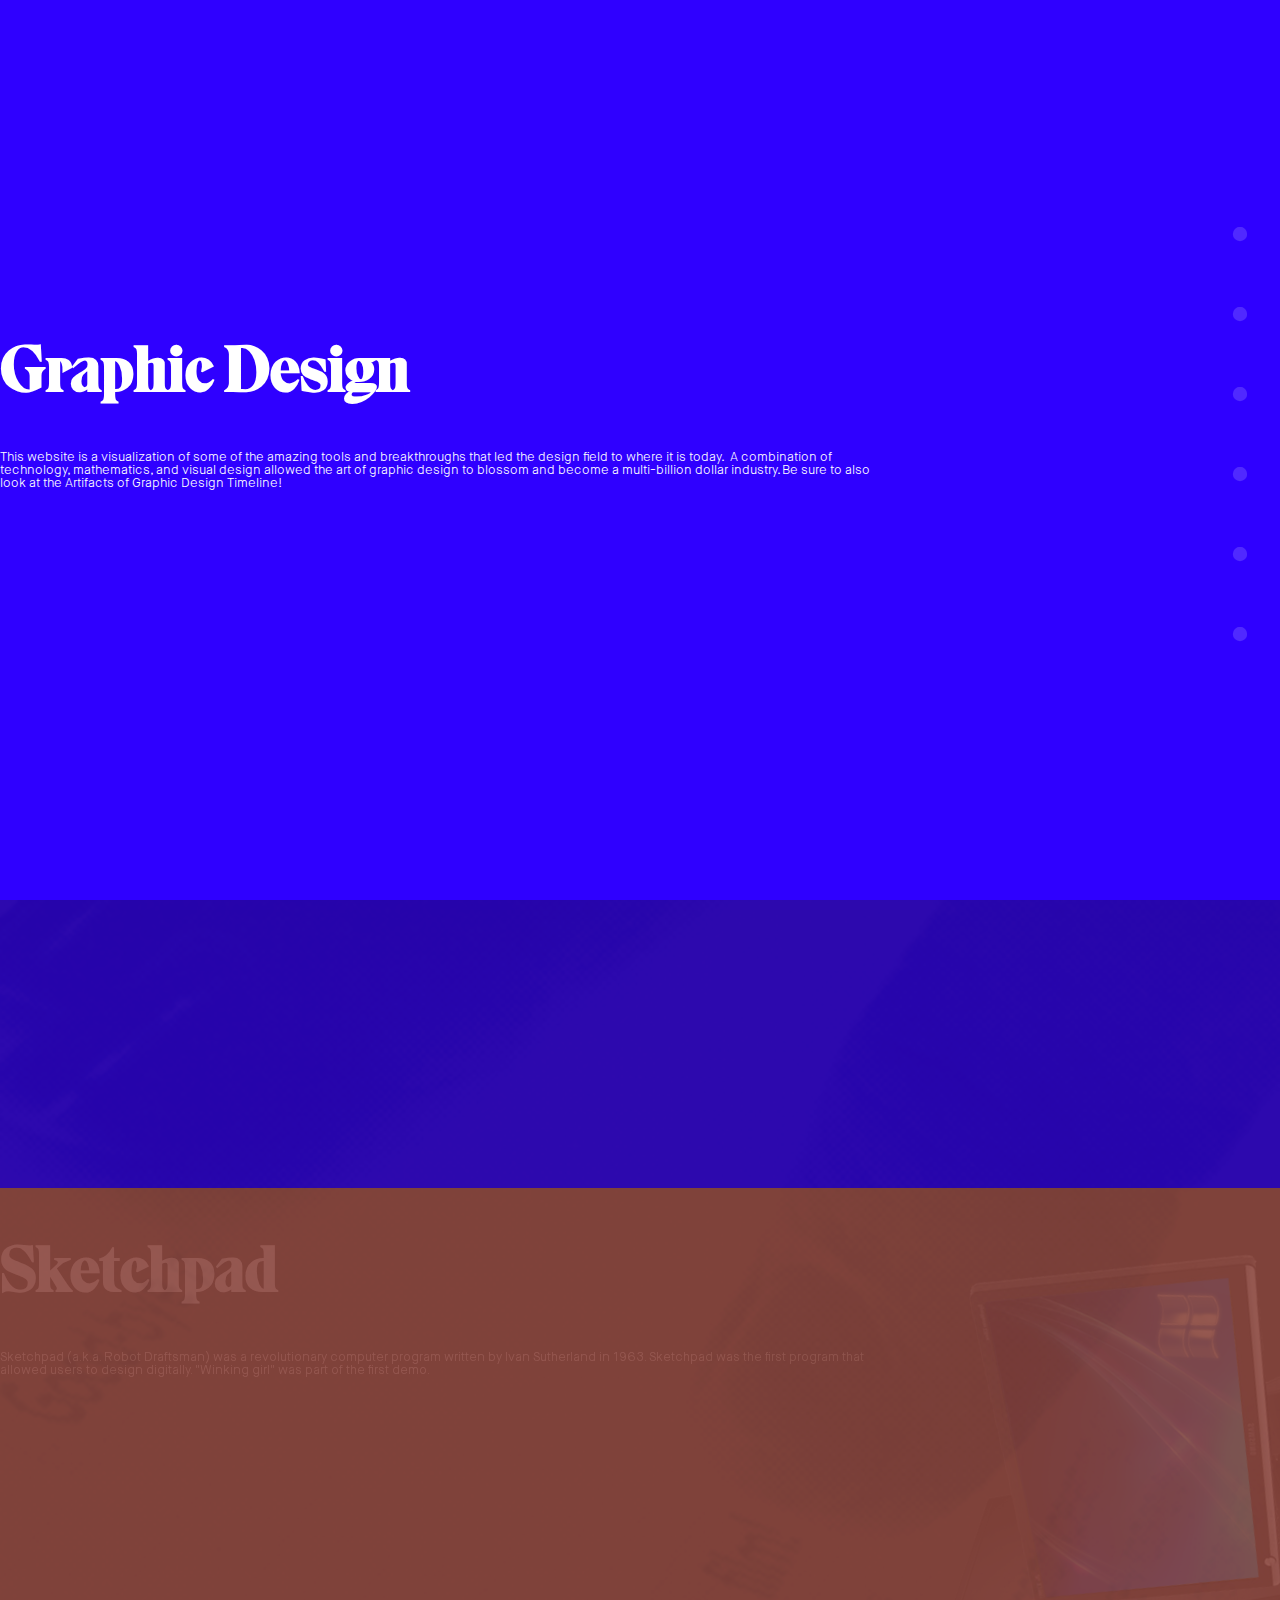
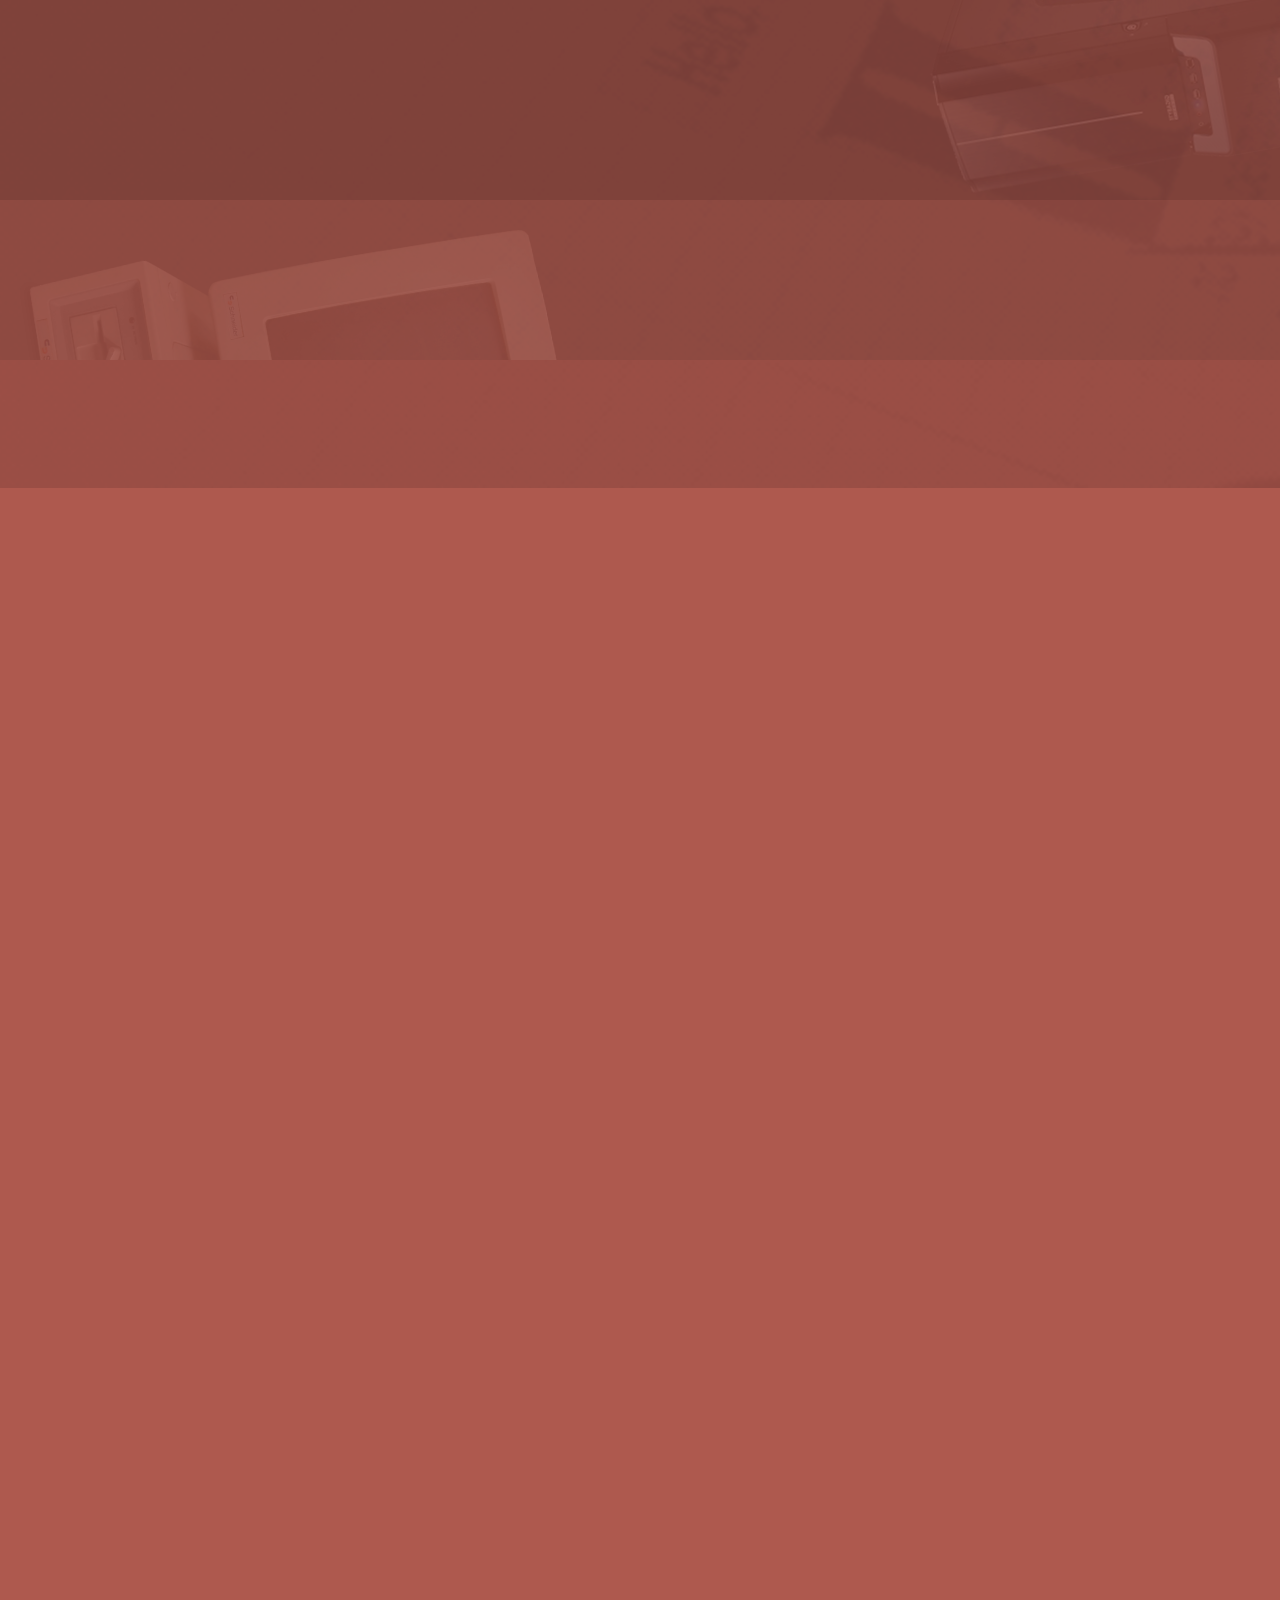
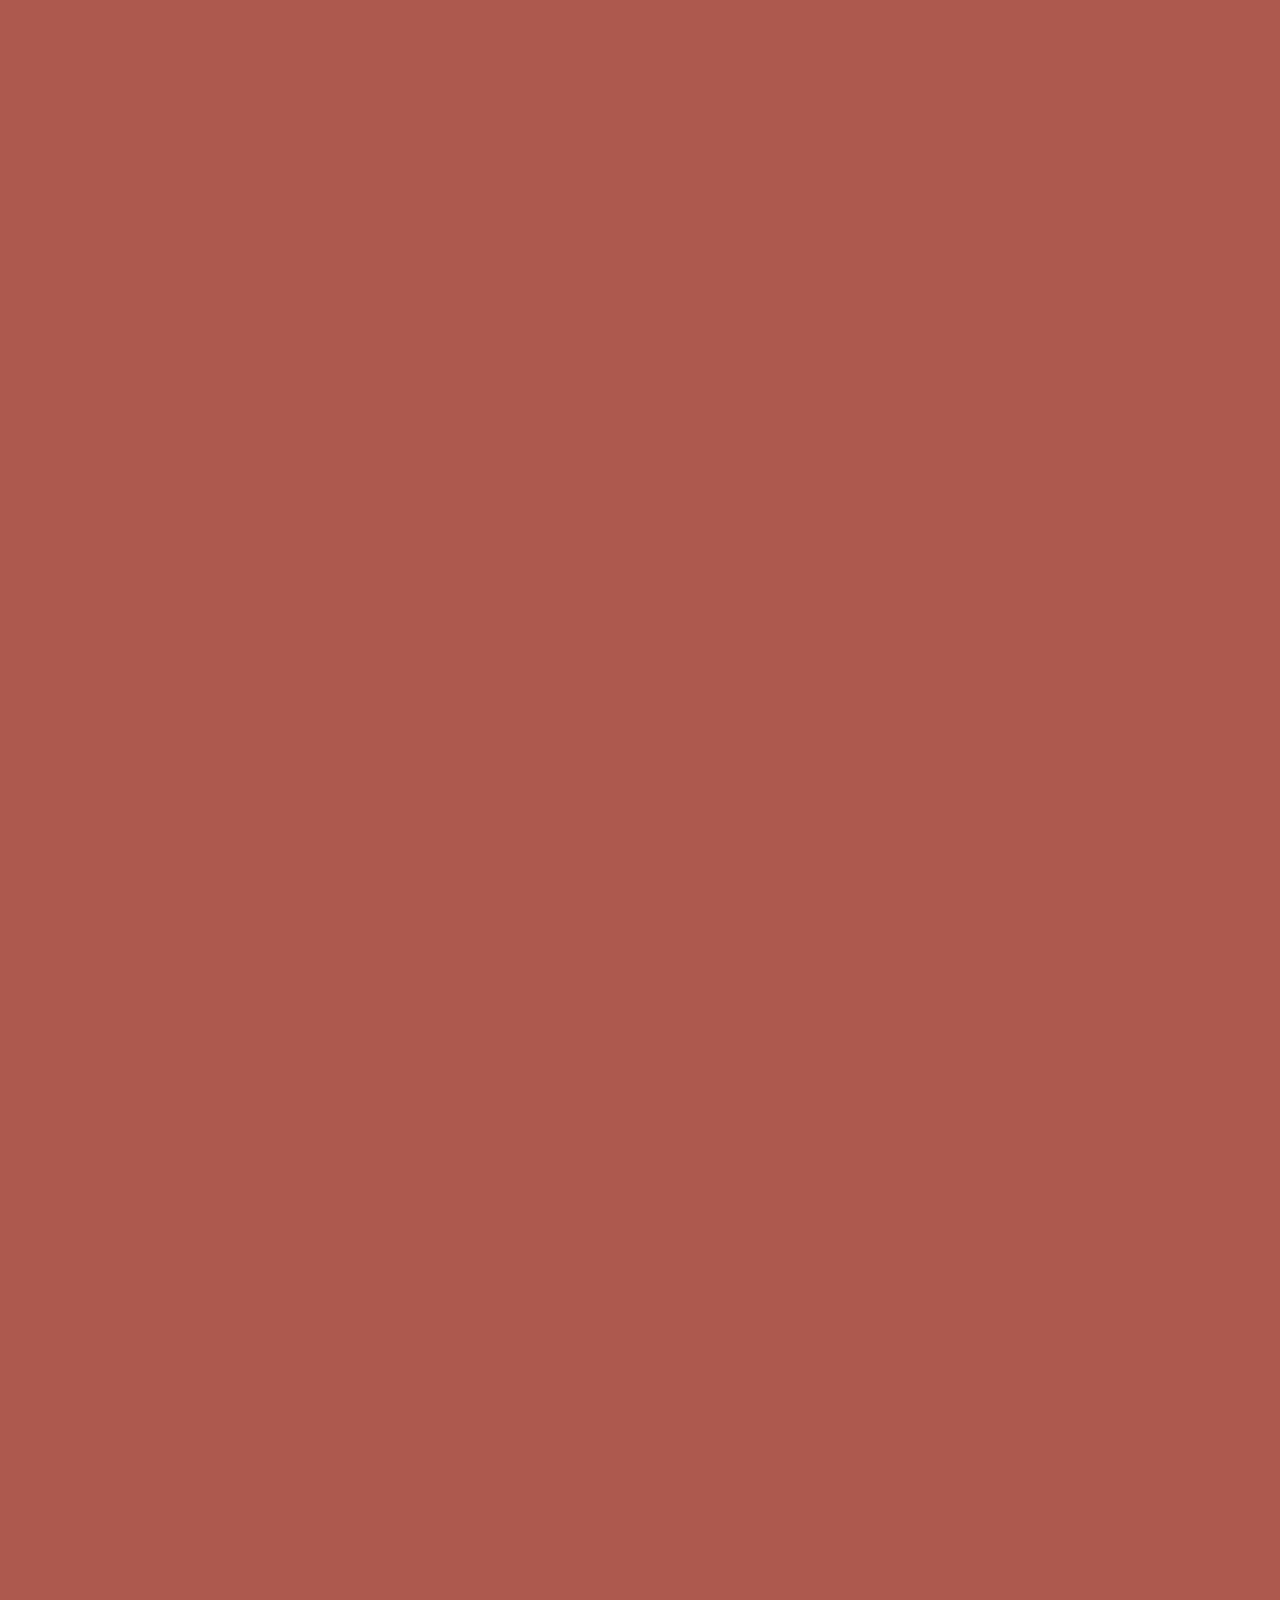
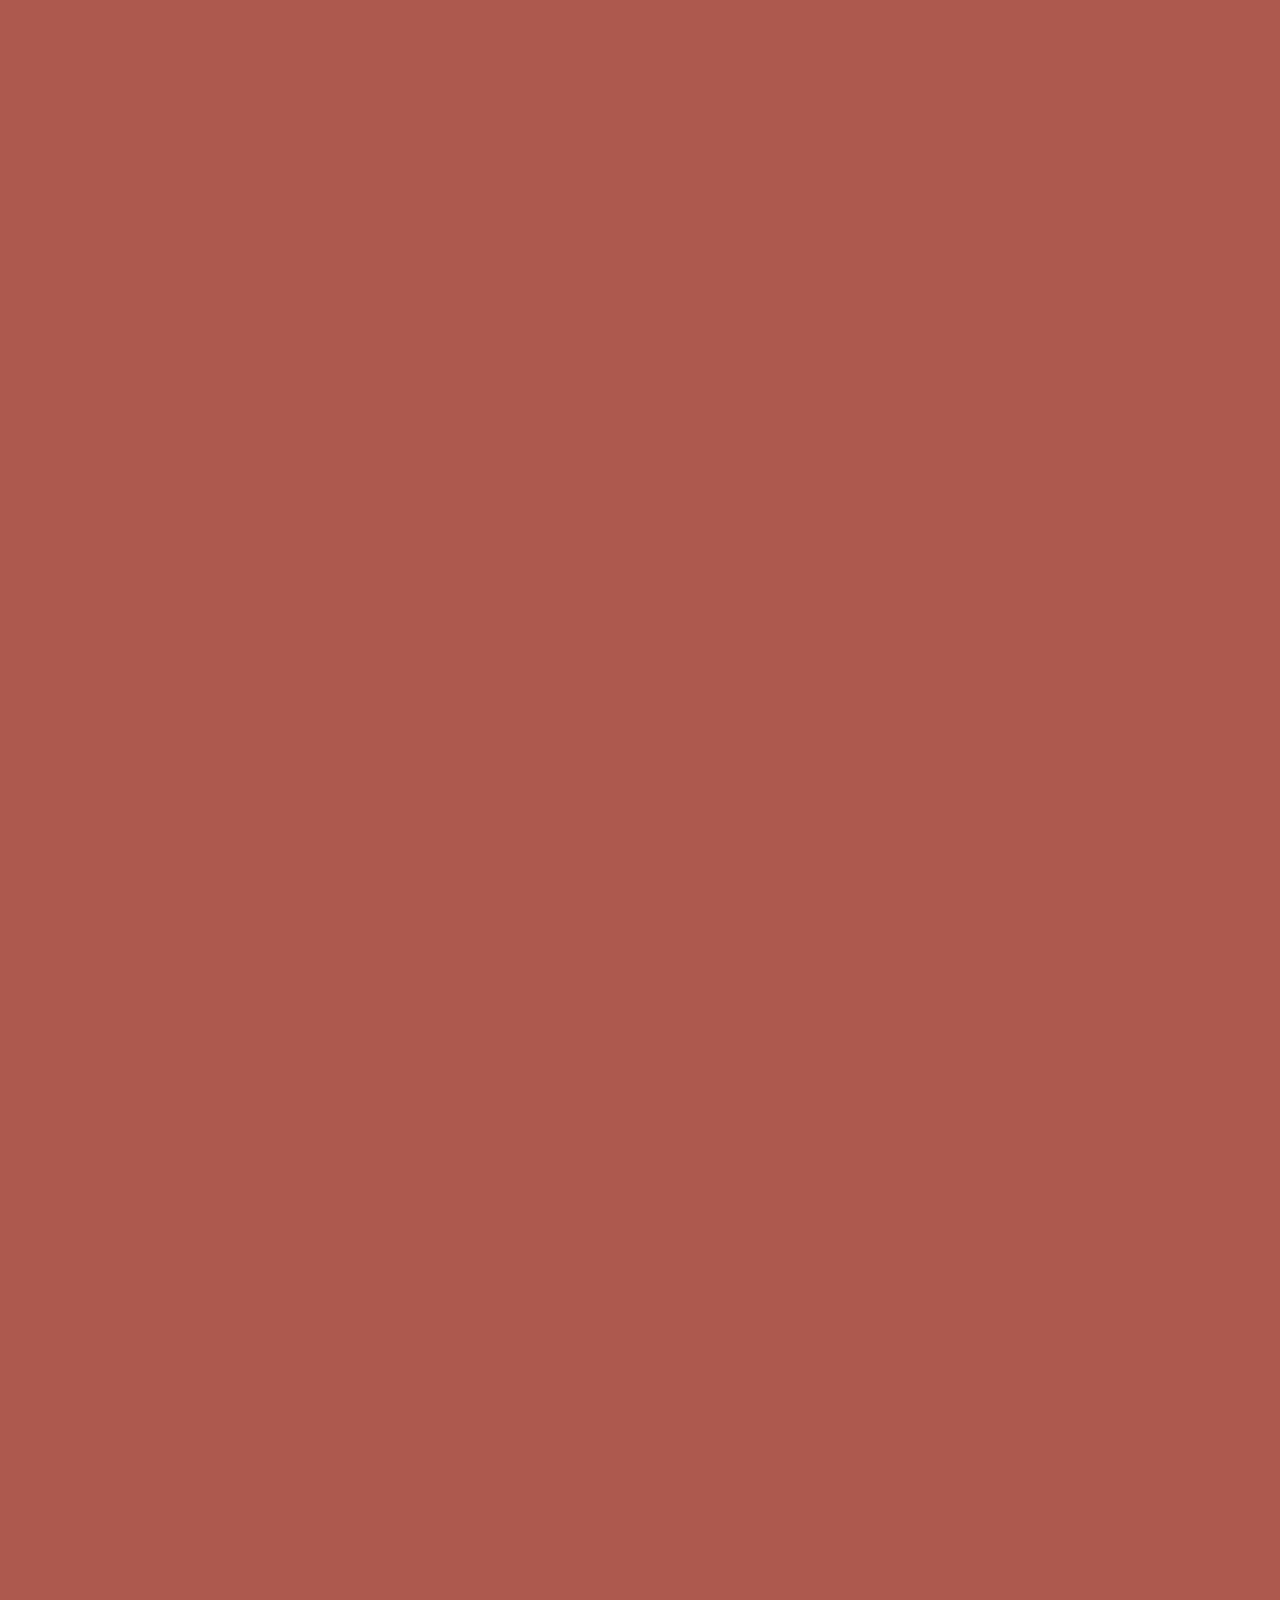
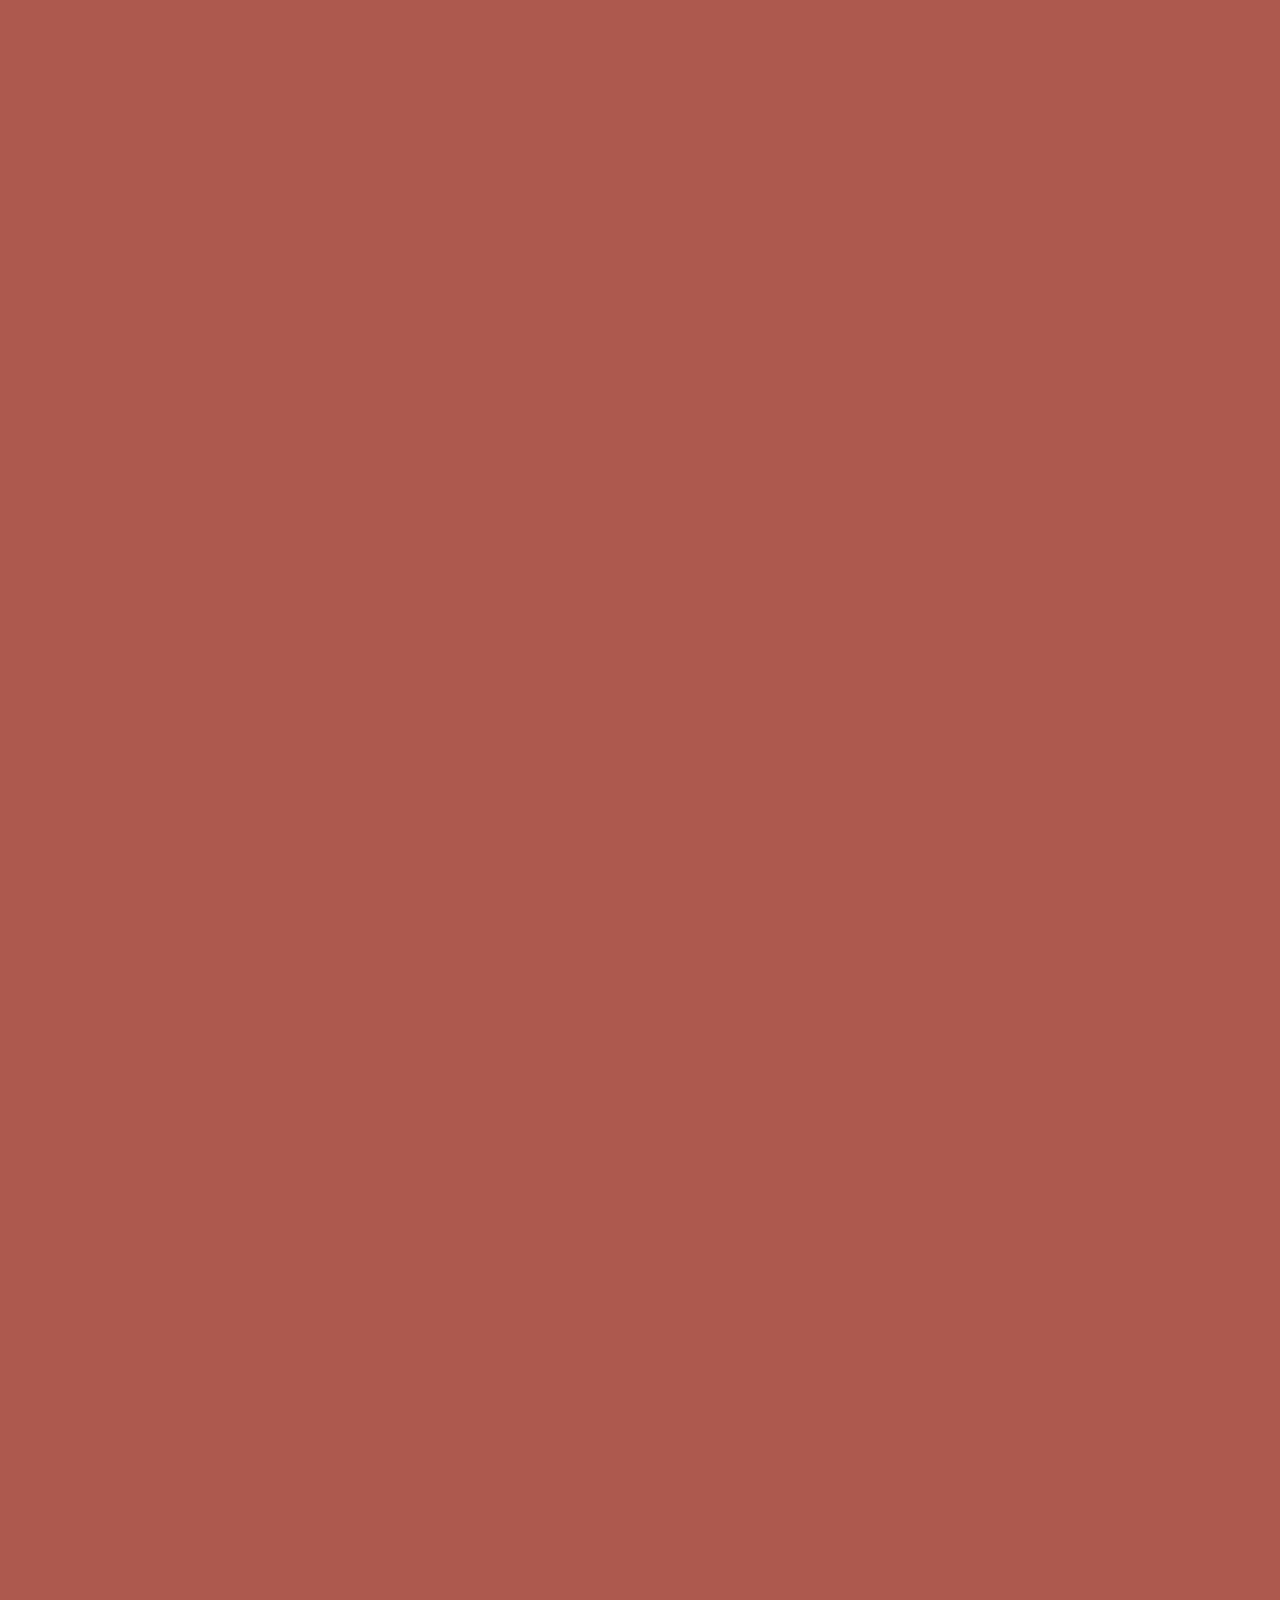
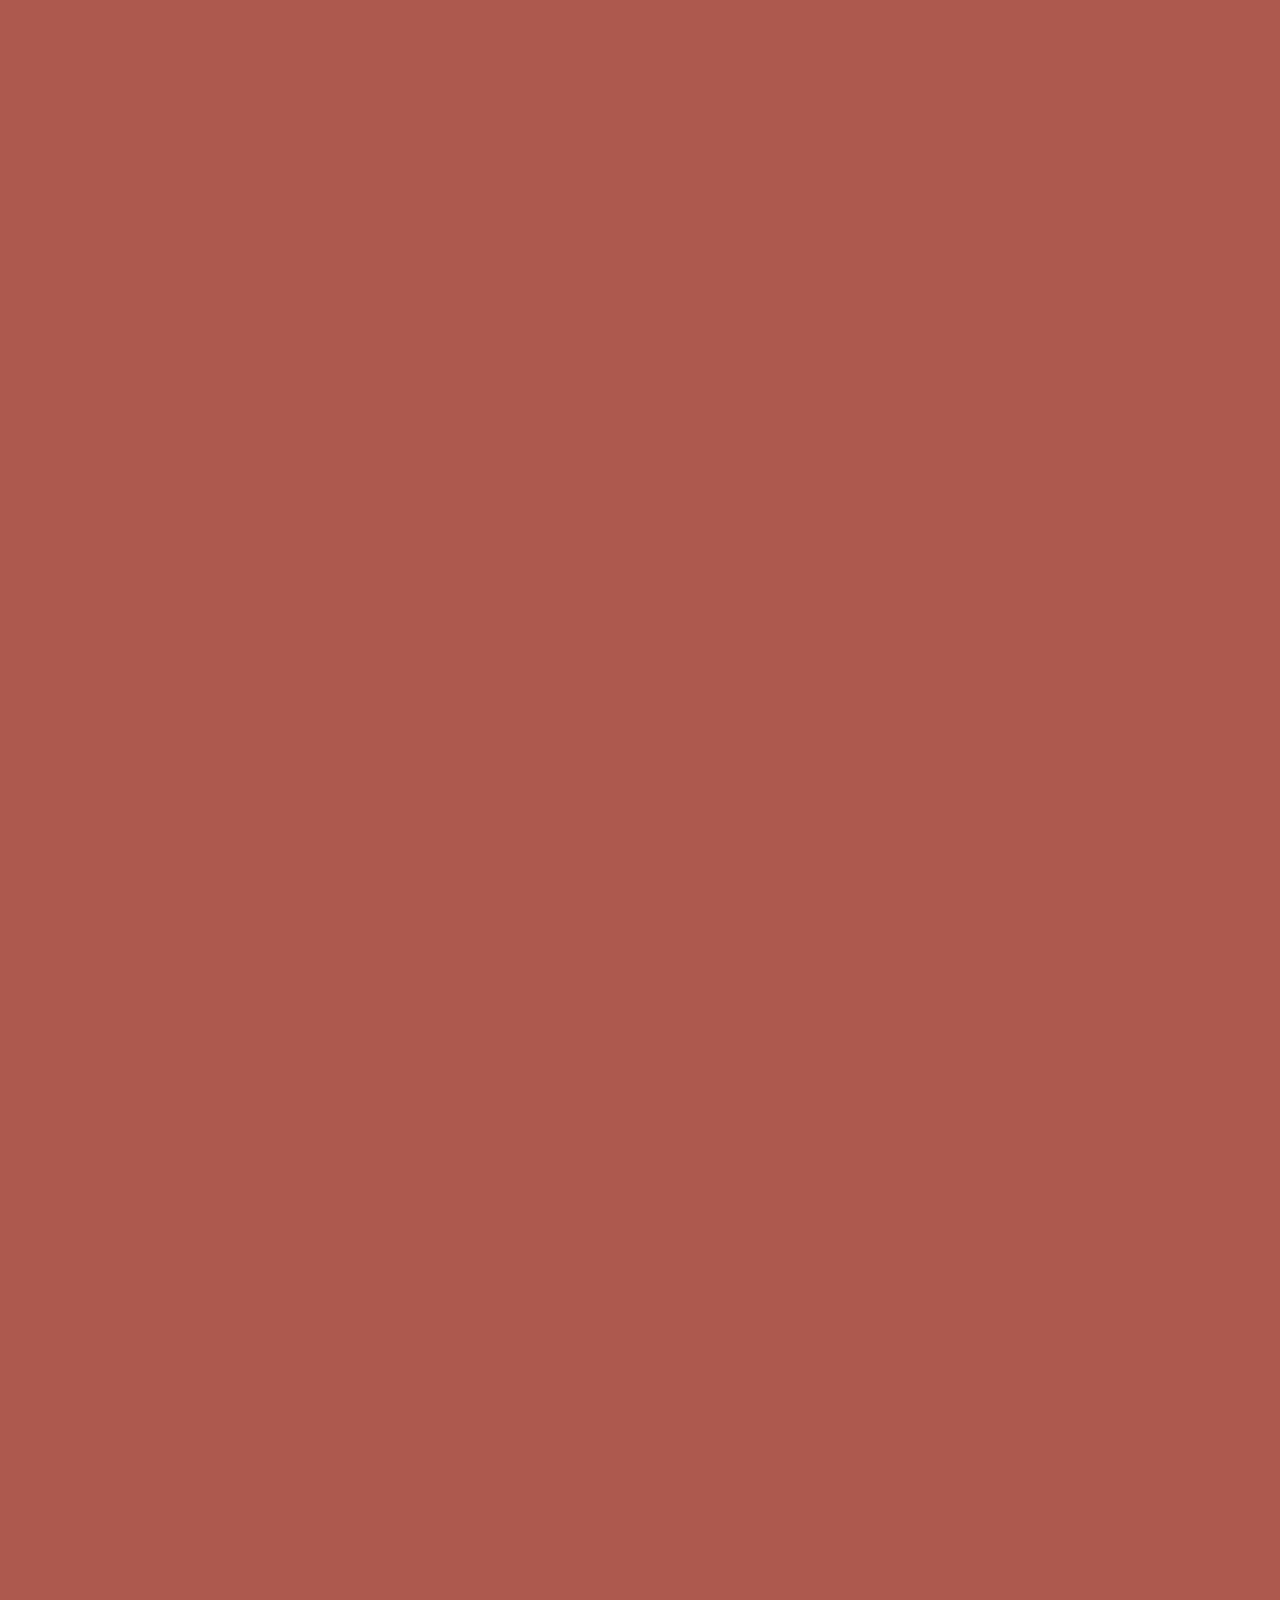
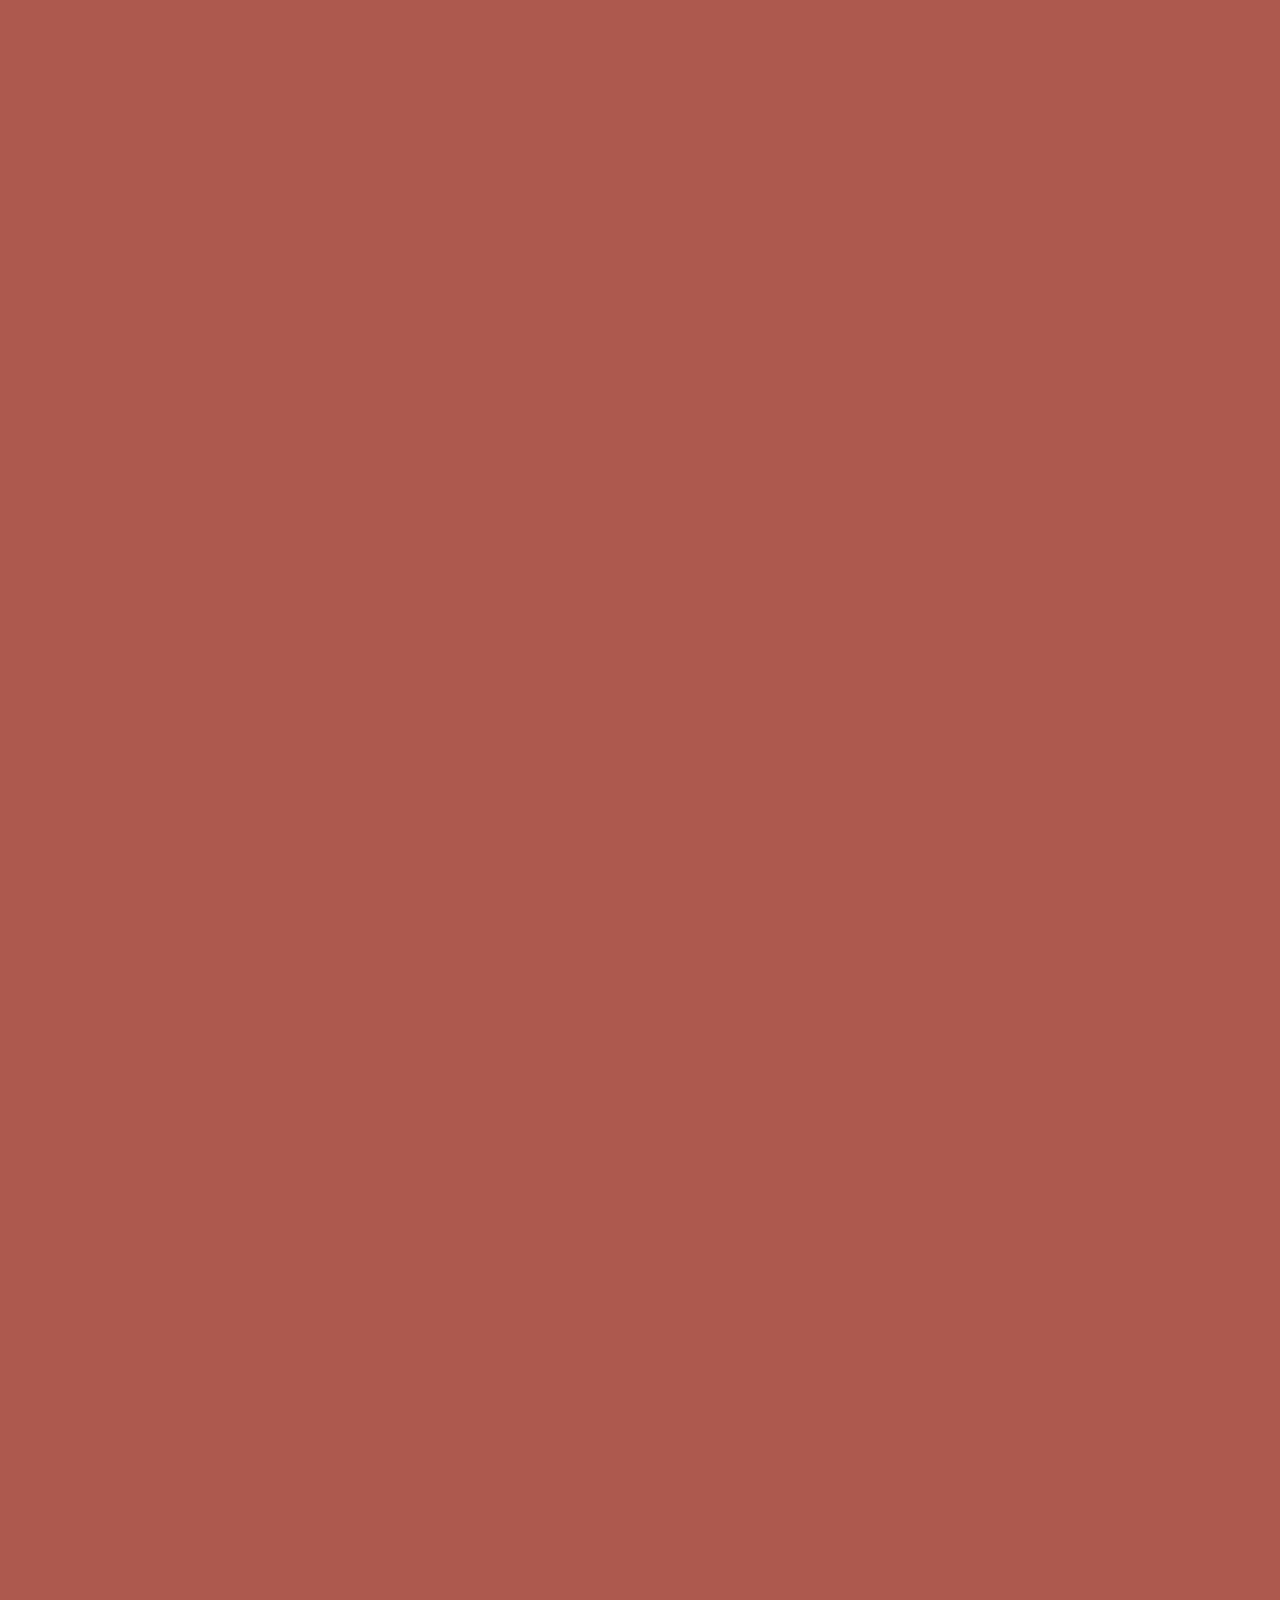
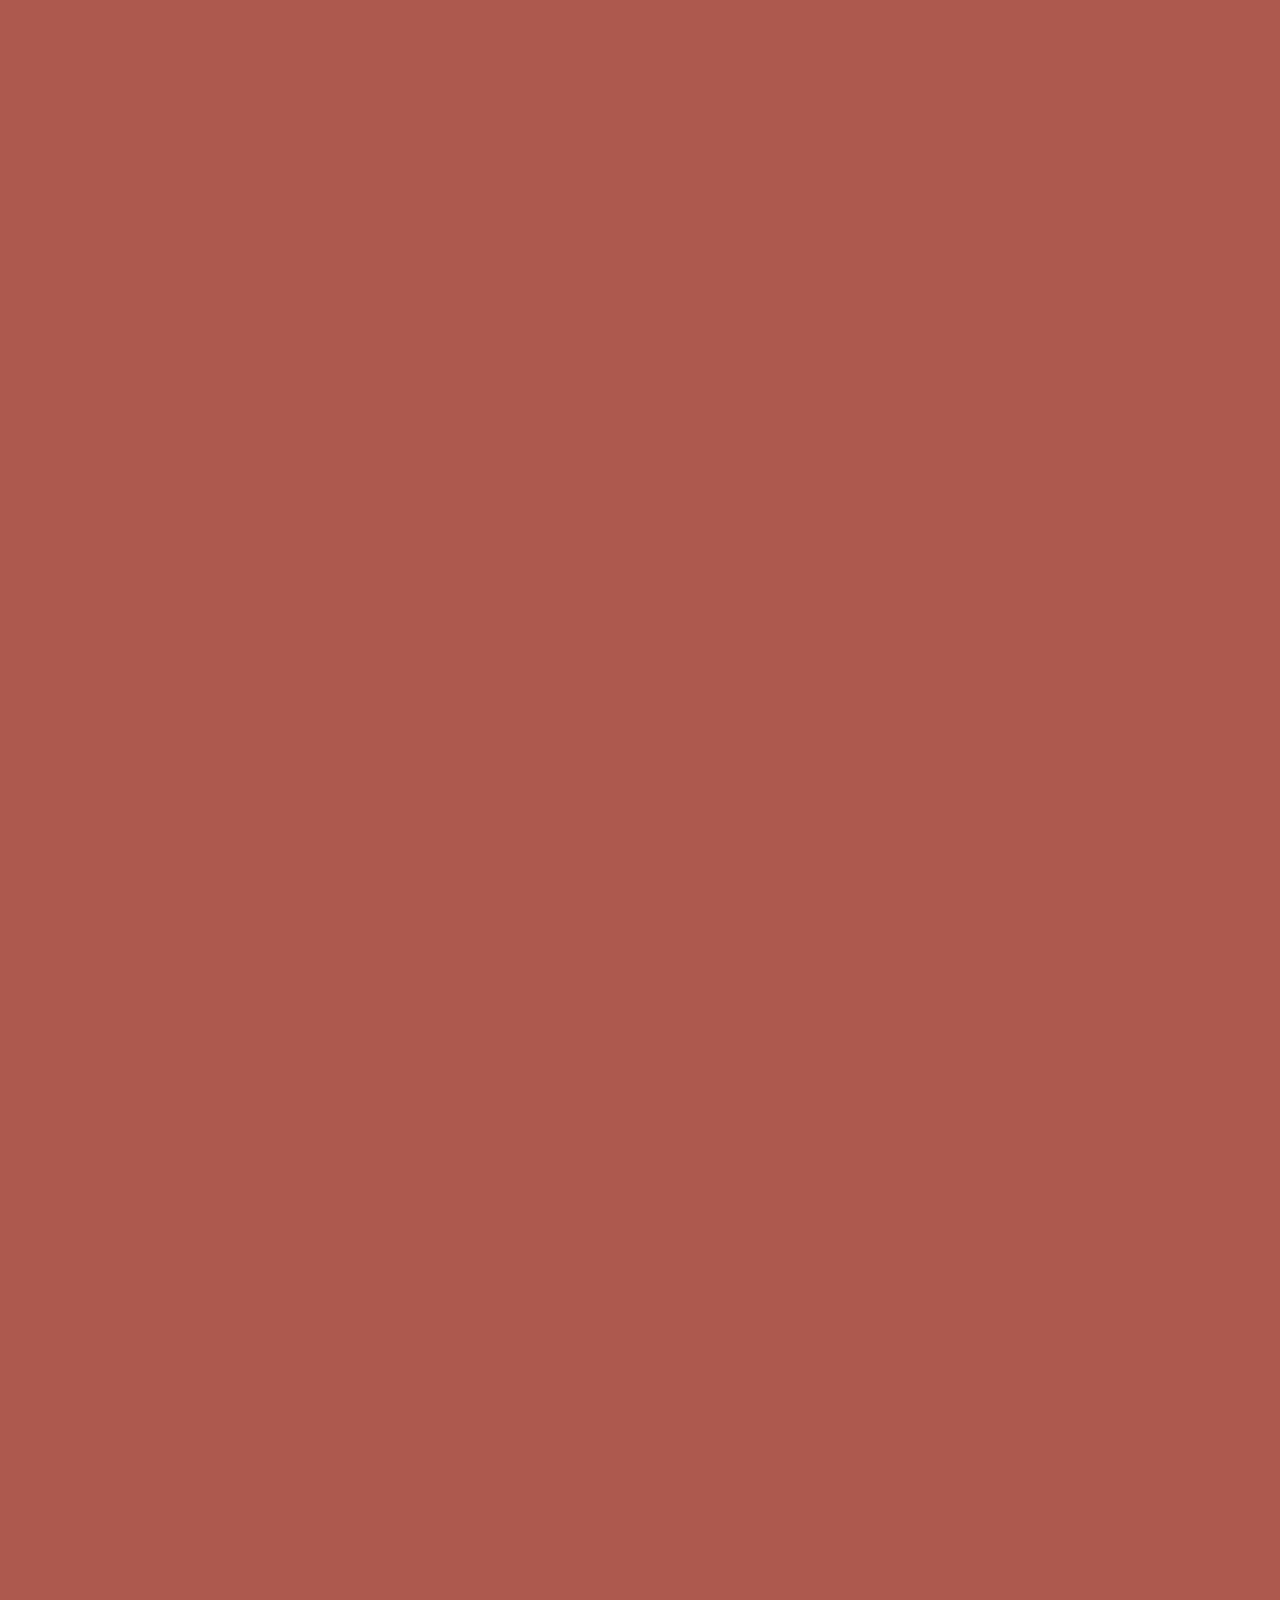
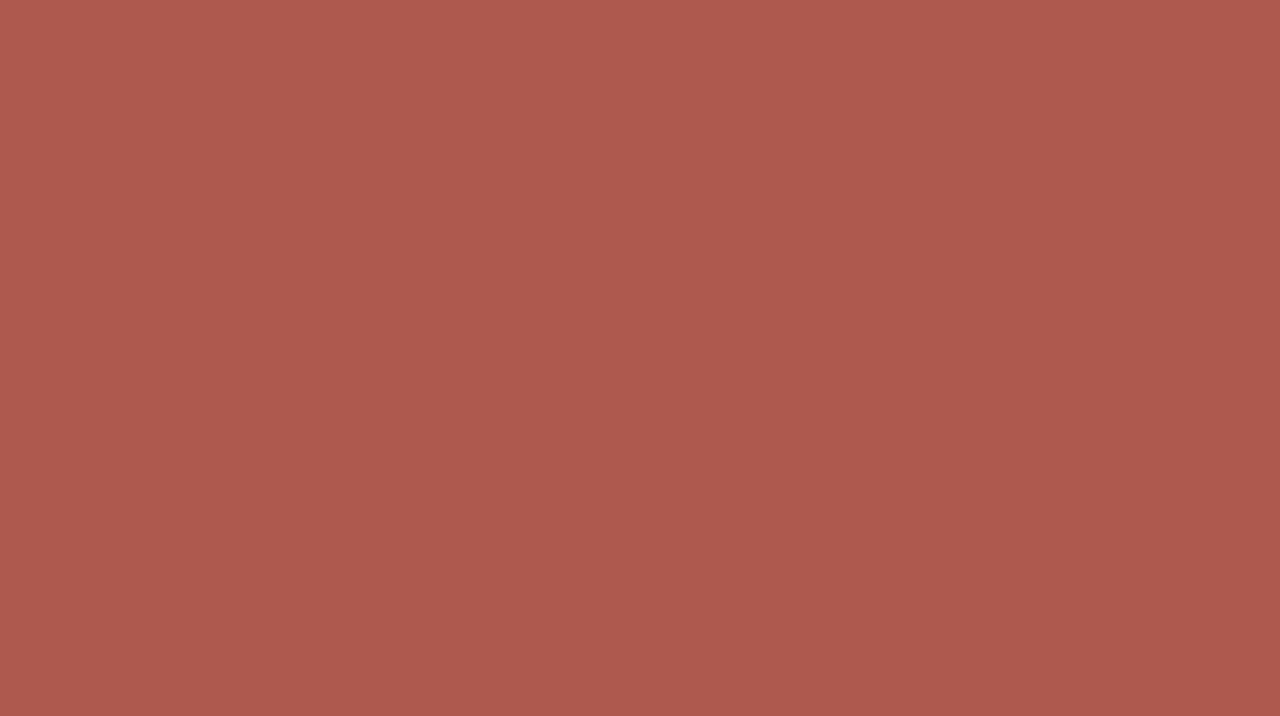
==== commit 818a4c5d: "formatting, quick changes" ====
--- a/index.html
+++ b/index.html
@@ -1,7 +1,7 @@
 <!DOCTYPE html>
 <html>
 
-<!--    HEAD // Here we are linking our stylesheets and javascript for the page-->
+<!--    HEAD // linking jquery, bootstrap, js for the page-->
 <head>
  <script src="https://ajax.googleapis.com/ajax/libs/jquery/3.2.1/jquery.min.js"></script> 
 
@@ -23,7 +23,7 @@
  <!--    Naming the Site-->
  <title>How Technology Has Changed Graphic Design</title>  
      <!--    favicon-->
-        <link rel="shortcut icon" href="images/favicon.ico" type="image/x-icon">
+<link rel="shortcut icon" href="images/favicon.ico" type="image/x-icon">
 </head>
 
 
@@ -34,16 +34,14 @@
         <!-- ######################## Nav ###############################-->
         <div class="dotstyle dotstyle-scaleup">
 
-            <!-- dot transitions for scrolling -->
-
+            <!-- dot transitions as you scroll -->
             <ul id = "dots">
-               <!--  class="current" -->
                <li  data-anchor-target="#section2"
                data--50-center-bottom="opacity: 0.2; transform:scale(0.9);"
                data--50-center-top="opacity: 1;transform:scale(1.1);"
                data-50-center-bottom="opacity: 1;transform:scale(1.1);"
                data-50-center-top="opacity: 0.2; transform:scale(0.9);">
-               <a href="#">Home</a> </li>
+               <a href="#">0</a> </li>
                <li 
                data-100p="opacity: 0.2; transform:scale(0.9);"
                data-150p= "opacity:1;transform:scale(1.1);"
@@ -56,32 +54,32 @@
                data-350p= "opacity:1;transform:scale(1.1);"
                data-450p= "opacity:1; transform:scale(1.1);"
                data-600p="opacity: 0.2; transform:scale(0.9);"
-               ><a href="#section3">2</a></li>
+               ><a href="#section25">2</a></li>
                <li
                data-650p="opacity: 0.2; transform:scale(0.9);"
                data-750p= "opacity:1;transform:scale(1.1);"
                data-900p= "opacity:1; transform:scale(1.1);"
                data-1050p="opacity: 0.2; transform:scale(0.9);"
 
-               ><a href="#section4">3</a></li>
+               ><a href="#section3">3</a></li>
                <li
                data-900p="opacity: 0.2; transform:scale(0.9);"
                data-1050p= "opacity:1;transform:scale(1.1);"
                data-1200p= "opacity:1; transform:scale(1.1);"
                data-1350p="opacity: 0.2; transform:scale(0.9);"
-               ><a href="#">4</a></li>
+               ><a href="#section4">4</a></li>
                <li
                data-1200p="opacity: 0.2; transform:scale(0.9);"
                data-1350p= "opacity:1;transform:scale(1.1);"
      
 
-               ><a href="#">5</a></li>
+               ><a href="#section5">5</a></li>
            </ul>
            <!-- ######################## end Nav ###############################-->
         </div>
        
 
-       <!--    Creating the landing page div-->
+     <!--    SECTION 1: landing/intro-->
     <div class="container-fluid section1" data-0="top:0%;" data-50p="" data-150p="top:-100%;">
       <!--  Placing the header-->
       <div class="row">
@@ -109,8 +107,13 @@
       </div>
     </div>
 
-
-    <div class = "container-fluid" id = "section2" data-50p="top:100%; opacity:.1;" data-150p="top:0%; opacity:1" data-250p= " " data-300p= "opacity:0"  data-450p="top:-100%;">
+    <!--    SECTION 2: intro to analog graphic design tools-->
+    <div class = "container-fluid" id = "section2" 
+      data-50p="top:100%; opacity:.1;" 
+      data-150p="top:0%; opacity:1" 
+      data-250p= " " 
+      data-300p= "opacity:0"  
+      data-450p="top:-100%;">
 
       <!--  empty div for animations-->
       <div data-175p="opacity:0" data-225p= "opacity:1" data-350p= "opacity:1" data-400p= "opacity:0"> 
@@ -142,9 +145,14 @@
 
       </div>
     </div>
-
-
-    <div class = "container-fluid" id = "section25" data-300p="top:0%; opacity:0;" data-350p="top:0%; opacity:1" data-600p= ""  data-650p = "" data-750p="top:-100%;">
+    
+<!--    SECTION 2.5: animated graphic design tools + names -->
+    <div class = "container-fluid" id = "section25" 
+    data-300p="top:0%; opacity:0;" 
+    data-350p="top:0%; opacity:1" 
+    data-600p= ""  
+    data-650p = "" 
+    data-750p="top:-100%;">
 
 
         <div class="row" >
@@ -158,7 +166,9 @@
                 data-3600="transform:rotate(0deg) scale(1);"    
                 data-4100="transform:rotate(80deg) scale(1.5); transform-origin: 600px 300px; opacity:1" 
                 data-4200="opacity:0" >
-                <div class="label"> <p> Pantone Swatches </p> </div>
+                <div class="label" 
+                data-3600=" opacity:1" 
+                data-3650="opacity:0" > <p> Pantone Swatches </p> </div>
             </div>
 
             <div class="col colsmall">
@@ -166,7 +176,8 @@
               data-3600="transform:rotate(0deg) scale(1);"    
               data-4100="transform:rotate(-80deg) scale(1.5); transform-origin: 600px -300px;opacity:1" 
               data-4200="opacity:0">
-              <div class="label"> <p> Contact Paper </p> </div>
+              <div class="label"  data-3600=" opacity:1" 
+                data-3650="opacity:0" > <p> Contact Paper </p> </div>
 
             </div>
 
@@ -175,7 +186,8 @@
                data-3600="transform:rotate(0deg) scale(1);"    
                data-4100="transform:rotate(80deg) scale(1.5); transform-origin: 600px 0px;opacity:1" 
               data-4200="opacity:0">
-              <div class="label"> <p> Pencil Compass </p> </div>
+              <div class="label"  data-3600=" opacity:1" 
+                data-3650="opacity:0" > <p> Pencil Compass </p> </div>
 
             </div>
 
@@ -186,7 +198,6 @@
 
       <div class="row"  >
           <div class="col colsmall">
-
 
           </div>
           <div class="col colsmall">
@@ -194,9 +205,8 @@
             data-3600="transform:rotate(0deg) scale(1);"  
             data-4100="transform:rotate(-30deg) scale(1.5); transform-origin: 600px 800px;opacity:1" 
             data-4200="opacity:0">
-            <div class="label"> <p> Mermaid curve</p> </div>
-            
-
+            <div class="label" data-3600=" opacity:1" 
+                data-3650="opacity:0" > <p> Mermaid curve</p> </div>
             
           </div>
           <div class="col colsmall">
@@ -204,7 +214,8 @@
             data-3620="transform:rotate(0deg) translate(0px) scale(1);"  
             data-4150="transform:rotate(-40deg) translate(-50px) scale (1.5); transform-origin: 800px 500px;opacity:1" 
             data-4200="opacity:0">
-            <div class="label"> <p> Rubber Eraser </p> </div>
+            <div class="label" data-3600=" opacity:1" 
+                data-3650="opacity:0" > <p> Rubber Eraser </p> </div>
 
           </div>
 
@@ -213,7 +224,8 @@
             data-3650="transform:rotate(0deg) translate(0px) scale(1) ;"    
             data-4150="transform:rotate(80deg) translate(40px) scale(1.5); transform-origin: 600px 300px; opacity:1" 
             data-4200="opacity:0">
-            <div class="label"> <p> Circle Template </p> </div>
+            <div class="label" data-3600=" opacity:1" 
+                data-3650="opacity:0" > <p> Circle Template </p> </div>
 
           </div>
           <div class="col colsmall">
@@ -221,12 +233,11 @@
             data-3600="transform:rotate(0deg) translate(0px) scale(1);"  
             data-4100="transform:rotate(60deg) translate(20px) scale (1.5); transform-origin: -600px 300px; opacity:1" 
             data-4200="opacity:0">
-            <div class="label"> <p> Letraset stickers</p> </div>
-
-          </div>
-          <div class="col colsmall">
-
-
+            <div class="label" data-3600=" opacity:1" 
+                data-3650="opacity:0" > <p> Letraset stickers</p> </div>
+
+          </div>
+          <div class="col colsmall">
           </div>
       </div>
       <div class="row" id= "row3" >
@@ -240,14 +251,16 @@
             data-3625="transform:rotate(0deg) scale(1);"  
             data-4150="transform:rotate(-80deg) scale(1.5); transform-origin: 600px 300px; opacity:1" 
             data-4200="opacity:0">
-            <div class="label"> <p> X-Acto knives </p> </div>
+            <div class="label" data-3600=" opacity:1" 
+                data-3650="opacity:0" > <p> X-Acto knives </p> </div>
           </div>
           <div class="col colsmall">
             <img src=" img/9-ruler.jpg" alt="" id="img9" 
             data-3600="transform:rotate(0deg) translate(0px) scale(1);"  
             data-4100="transform:rotate(-80deg)translate(-220px) scale(1.5); transform-origin: 600px 300px; opacity:1" 
             data-4200="opacity:0" >
-            <div class="label"> <p> Ruler</p> </div>
+            <div class="label" data-3600=" opacity:1" 
+                data-3650="opacity:0" > <p> Ruler</p> </div>
           </div>        
           <div class="col colsmall">
           </div>
@@ -255,8 +268,8 @@
           </div>
       </div>
     </div>
-
-
+    
+<!--    SECTION 3: Sketchpad intro -->
     <div class = "container-fluid" id = "section3" 
     data-650p="top:100%; opacity:.1;" 
     data-750p="top:0%; opacity:1" 
@@ -288,12 +301,17 @@
         </div>
       </div>
     </div>
-
-
-    <div class = "container-fluid" id = "section4" data-900p="top:100%; opacity:.1;" data-1050p="top:0%; opacity:1" data-1200p="top:0%; opacity:1"  data-1350p="top:-100%;">
-         
     
+<!--    SECTION 4: Winking girl container-->
+
+    <div class = "container-fluid" id = "section4" 
+    data-900p="top:100%; opacity:.1;" 
+    data-1050p="top:0%; opacity:1" 
+    data-1200p="top:0%; opacity:1"  
+    data-1350p="top:-100%;">
     </div>
+    
+<!--    SECTION 5: old computer artifacts + link to timeline-->
 
     <div class = "container-fluid" id = "section5" 
     data-1200p="top:100%; opacity:.1;" 
@@ -307,7 +325,6 @@
 
             <div class="col colsmall" >
                 <img src=" img/artifact1.gif" alt=""  id="artifact1" 
-
                 data-11000="transform:rotate(100deg) translate(-40px) scale(.8); opacity:0;"    
                 data-11100 = "opacity:1"
                 data-11800="transform:rotate(-8deg) translate(0px)  scale(1); transform-origin: 300px 800px; opacity:1" >
@@ -316,23 +333,17 @@
 
             <div class="col colsmall">
               <img src=" img/artifact2.png" alt="" id="artifact2" 
-            
                 data-11000="transform:rotate(-100deg) scale(.8);"    
                 data-11800="transform:rotate(0deg) scale(1); transform-origin: 600px -300px; opacity:1" >
-          
-
             </div>
 
             <div class="col colsmall">
                <img src=" img/artifact3.png" alt="" id="artifact3" 
-
                 data-11000="transform:rotate(80deg) translate(0px, 0px) scale(.8);"    
                 data-11800="transform:rotate(3deg) translate(0px, 10px) scale(1); transform-origin: 600px 0px; opacity:1" >
-
             </div>
             
             <div class="col colsmall">
-
             </div>
         </div>
       
@@ -365,132 +376,125 @@
       <div class="row" >
           <!-- ################## images of old computers, are each animated on different paths ##########################-->
             <div class="col colsmall">
-
             </div>
 
             <div class="col colsmall" >
-                <img src=" img/artifact5.jpg" alt=""  id="artifact1" 
+                <img src=" img/artifact5.jpg" alt=""  id="artifact5" 
           
                 data-11000="transform:rotate(-40deg) scale(.8);"    
                 data-11800="transform:rotate(-3deg) scale(1); transform-origin: 800px 500px; opacity:1" >
-
-              
-            </div>
-
-            <div class="col colsmall">
-              <img src=" img/artifact6.png" alt="" id="artifact2" 
+            </div>
+
+            <div class="col colsmall">
+              <img src=" img/artifact6.png" alt="" id="artifact6" 
             
               data-11000="transform:rotate(100deg) scale(.8);"    
-                data-11800="transform:rotate(0deg) scale(1); transform-origin: 600px 300px; opacity:1" >
+                data-11800="transform:rotate(-12deg) scale(1); transform-origin: 600px 300px; opacity:1" >
           
-
-            </div>
-
-            <div class="col colsmall">
-               <img src=" img/artifact7.ico" alt="" id="artifact3" 
+            </div>
+
+            <div class="col colsmall">
+               <img src=" img/artifact7.ico" alt="" id="artifact7" 
               data-11000="transform:rotate(-80deg) scale(.8);"    
-                data-11800="transform:rotate(-10deg) scale(1); transform-origin: 600px 300px; opacity:1" >
-
+                data-11800="transform:rotate(12deg) scale(1); transform-origin: 600px 300px; opacity:1" >
             </div>
             
             <div class="col colsmall">
 
             </div>
         </div>
-      
-
-
-
-    
     </div>
-        <!--   winking girl svg -->
-        <div class="drawing "data-900p="top:100%;" data-1050p="top:0%;" data-1200p="top:0%; "  data-1350p="top:-100%;"> <svg version="1.1" xmlns="http://www.w3.org/2000/svg" xmlns:xlink="http://www.w3.org/1999/xlink" x="0px" y="0px"
-             viewBox="0 0 1392.545 1080" style="enable-background:new 0 0 1392.545 1080;" xml:space="preserve">
-          <g id="face"  >
-            
-              <image style="display:none;overflow:visible;" width="496" height="594" xlink:href="../pui materials/winking_girl.jpg"  transform="matrix(1.3519 0 0 1.3519 392 121)">
-            </image>
-
-            <path style="fill:none;stroke:#fff;stroke-width:2;stroke-miterlimit:10; stroke-dasharray:6000;stroke-dashoffset:0"
-                  data-8000="stroke-dashoffset:6000;" data-11000="stroke-dashoffset:0;" d="M969.5,225.5c0,0-24-75-83-78s-299,0-299,0
-              s-77.489-1.507-94,86c-10,53-53,365-53,365s115,45,205,0 "/>
-            <path style="fill:none;stroke:#fff;stroke-width:2;stroke-miterlimit:10; stroke-dasharray:6000;stroke-dashoffset:0"
-                  data-8000="stroke-dashoffset:6000;" data-11000="stroke-dashoffset:0;" d="M969.5,227.5l45,379c0,0-129,36-209-7"/>
-
-            <path style="fill:none;stroke:#fff;stroke-width:2;stroke-miterlimit:10; stroke-dasharray:6000;stroke-dashoffset:0"
-                  data-8000="stroke-dashoffset:6000;" data-8500="stroke-dashoffset:0;" d="M899,251H757l-26,34l-26-34H562
-              c0,0-87,236,165,265c0,0,244.448-11.877,176-260"/>
-
+       
+       
+    <!--   winking girl svg animation-->
+    <div class="drawing"
+        data-900p="top:100%;" 
+        data-1050p="top:0%;" 
+        data-1200p="top:0%; "  
+        data-1350p="top:-100%;"> <svg version="1.1" xmlns="http://www.w3.org/2000/svg" xmlns:xlink="http://www.w3.org/1999/xlink" x="0px" y="0px"
+         viewBox="0 0 1392.545 1080" style="enable-background:new 0 0 1392.545 1080;" xml:space="preserve">
+      <g id="face"  >
+
+          <image style="display:none;overflow:visible;" width="496" height="594" xlink:href="../pui materials/winking_girl.jpg"  transform="matrix(1.3519 0 0 1.3519 392 121)">
+        </image>
+
+        <path style="fill:none;stroke:#fff;stroke-width:2;stroke-miterlimit:10; stroke-dasharray:6000;stroke-dashoffset:0"
+              data-8000="stroke-dashoffset:6000;" data-11000="stroke-dashoffset:0;" d="M969.5,225.5c0,0-24-75-83-78s-299,0-299,0
+          s-77.489-1.507-94,86c-10,53-53,365-53,365s115,45,205,0 "/>
+        <path style="fill:none;stroke:#fff;stroke-width:2;stroke-miterlimit:10; stroke-dasharray:6000;stroke-dashoffset:0"
+              data-8000="stroke-dashoffset:6000;" data-11000="stroke-dashoffset:0;" d="M969.5,227.5l45,379c0,0-129,36-209-7"/>
+
+        <path style="fill:none;stroke:#fff;stroke-width:2;stroke-miterlimit:10; stroke-dasharray:6000;stroke-dashoffset:0"
+              data-8000="stroke-dashoffset:6000;" data-8500="stroke-dashoffset:0;" d="M899,251H757l-26,34l-26-34H562
+          c0,0-87,236,165,265c0,0,244.448-11.877,176-260"/>
+
+        <path style="fill:none;stroke:#fff;stroke-width:2;stroke-miterlimit:10;stroke-dasharray:6000;stroke-dashoffset:0"
+              data-8000="stroke-dashoffset:6000;" data-11000="stroke-dashoffset:0;" d="M631.266,488.495C631.266,488.495,614,610,713,614
+          c94.923,3.835,128-63,113.046-125.505"/>
+
+          <!-- left eye -->
+          <g id ="lefteye" data-8000="opacity:1;"  data-8100="opacity:1; -transform-origin: 0 0;" data-9050="opacity:1;">
             <path style="fill:none;stroke:#fff;stroke-width:2;stroke-miterlimit:10;stroke-dasharray:6000;stroke-dashoffset:0"
-                  data-8000="stroke-dashoffset:6000;" data-11000="stroke-dashoffset:0;" d="M631.266,488.495C631.266,488.495,614,610,713,614
-              c94.923,3.835,128-63,113.046-125.505"/>
-
-              <!-- left eye -->
-              <g id ="lefteye" data-8000="opacity:0;"  data-8100="opacity:1; -transform-origin: 0 0;" data-9050="opacity:1;">
-                <path style="fill:none;stroke:#fff;stroke-width:2;stroke-miterlimit:10;stroke-dasharray:6000;stroke-dashoffset:0"
-                      data-8000"stroke-dashoffset:6000;" data-10000="stroke-dashoffset:0;" d="M607,346h65c0,0-2-33-33-33
-                  C613,313,607,346,607,346"/>
-                <path style="fill:none;stroke:#fff;stroke-width:2;stroke-miterlimit:10;stroke-dasharray:6000;stroke-dashoffset:0"
-                      data-8000"stroke-dashoffset:6000;" data-10000="stroke-dashoffset:0;" d="M639,333c0-4.418,3.582-8,8-8s8,3.582,8,8
-                  s-3.582,8-8,8S639,337.418,639,333"/>
-              </g>
-
-           <!--    right eye -->
-             <g id ="righteye" data-8000="opacity:0;"  data-8100="opacity:1; -transform-origin: 0 0;" data-8300="opacity:1;" data-9020="opacity:1;" data-9050="opacity:0;">
-                <path style="fill:none;stroke:#fff;stroke-width:2;stroke-miterlimit:10;stroke-dasharray:6000;stroke-dashoffset:0"
-                      data-8000"stroke-dashoffset:6000;" data-10000="stroke-dashoffset:0;" d="M795,346h65c0,0-2-33-33-33
-                  C801,313,795,346,795,346"/>
-                <path style="fill:none;stroke:#fff;stroke-width:2;stroke-miterlimit:10;stroke-dasharray:6000;stroke-dashoffset:0"
-                      data-8000"stroke-dashoffset:6000;" data-10000="stroke-dashoffset:0;" d="M827,333c0-4.418,3.582-8,8-8s8,3.582,8,8
-                  s-3.582,8-8,8S827,337.418,827,333"/>
-            </g>
-
-            <g id ="features" data-8000="opacity:0;"  data-8100="opacity:1; -transform-origin: 0 0;" data-9050="opacity:1;">
-              
-              <path style="fill:none;stroke:#fff;stroke-width:2;stroke-miterlimit:10;stroke-dasharray:6000;stroke-dashoffset:0"
-                    data-8000"stroke-dashoffset:6000;" data-10000="stroke-dashoffset:0;" d="M614,296c0,0,24-8,46,0"/>
-              <path style="fill:none;stroke:#fff;stroke-width:2;stroke-miterlimit:10;stroke-dasharray:6000;stroke-dashoffset:0"
-                    data-8000"stroke-dashoffset:6000;" data-10000="stroke-dashoffset:0;" d="M801.005,296.058c0,0,23.98-8.061,46-0.117"/>
-              <path style="fill:none;stroke:#fff;stroke-width:2;stroke-miterlimit:10;stroke-dasharray:6000;stroke-dashoffset:0"
-                    data-8000="stroke-dashoffset:6000;" data-10000="stroke-dashoffset:0;" d="M709,384c0,0,5-19,21-19s20,11,20,19"/>
-              <path style="fill:none;stroke:#fff;stroke-width:2;stroke-miterlimit:10;stroke-dasharray:6000;stroke-dashoffset:0"
-                    data-8000"stroke-dashoffset:6000;" data-10000="stroke-dashoffset:0;" d="M674,452c0,0,50,23,99,3"/>
-              <path style="fill:none;stroke:#fff;stroke-width:2;stroke-miterlimit:10;stroke-dasharray:6000;stroke-dashoffset:0"
-                    data-8000"stroke-dashoffset:6000;" data-10000="stroke-dashoffset:0;" d="M851,358"/>
-
-            </g>
-
-
+                  data-8000="stroke-dashoffset:6000;" data-10000="stroke-dashoffset:0;" d="M607,346h65c0,0-2-33-33-33
+              C613,313,607,346,607,346"/>
+            <path style="fill:none;stroke:#fff;stroke-width:2;stroke-miterlimit:10;stroke-dasharray:6000;stroke-dashoffset:0"
+                  data-8000="stroke-dashoffset:6000;" data-10000="stroke-dashoffset:0;" d="M639,333c0-4.418,3.582-8,8-8s8,3.582,8,8
+              s-3.582,8-8,8S639,337.418,639,333"/>
           </g>
 
-         <!--  closed eye animation -->
-
-          <g id="blink" data-9040="opacity:0;" data-9055="opacity:1;"  >
-            <g>
-              <line style="fill:none;stroke:#fff;stroke-width:2;stroke-miterlimit:10;" x1="860" y1="346" x2="795" y2="346" data-1050="opacity:1;" />
-              
-                <line style="fill:none;stroke:#fff;stroke-width:2;stroke-miterlimit:10;" x1="790.539" y1="357.258" x2="798.539" y2="346.258"/>
-              
-                <line style="fill:none;stroke:#fff;stroke-width:2;stroke-miterlimit:10;" x1="796.539" y1="357.258" x2="804.539" y2="346.258"/>
-              
-                <line style="fill:none;stroke:#fff;stroke-width:2;stroke-miterlimit:10;" x1="804.539" y1="357.258" x2="812.539" y2="346.258"/>
-              
-                <line style="fill:none;stroke:#fff;stroke-width:2;stroke-miterlimit:10;" x1="813.539" y1="357.258" x2="821.539" y2="346.258"/>
-              
-                <line style="fill:none;stroke:#fff;stroke-width:2;stroke-miterlimit:10;" x1="825.539" y1="357.258" x2="833.539" y2="346.258"/>
-              
-                <line style="fill:none;stroke:#fff;stroke-width:2;stroke-miterlimit:10;" x1="835.539" y1="357.258" x2="843.539" y2="346.258"/>
-              
-                <line style="fill:none;stroke:#fff;stroke-width:2;stroke-miterlimit:10;" x1="845.539" y1="357.258" x2="853.539" y2="346.258"/>
-              
-                <line style="fill:none;stroke:#fff;stroke-width:2;stroke-miterlimit:10;" x1="851.539" y1="357.258" x2="859.539" y2="346.258"/>
-            </g>
-          </g>
-          </svg>
-    </div>
-    
-
-
+       <!--    right eye -->
+         <g id ="righteye" data-8000="opacity:1;"  data-8100="opacity:1; -transform-origin: 0 0;" data-8300="opacity:1;" data-9020="opacity:1;" data-9050="opacity:0;">
+            <path style="fill:none;stroke:#fff;stroke-width:2;stroke-miterlimit:10;stroke-dasharray:6000;stroke-dashoffset:0"
+                  data-8000="stroke-dashoffset:6000;" data-10000="stroke-dashoffset:0;" d="M795,346h65c0,0-2-33-33-33
+              C801,313,795,346,795,346"/>
+            <path style="fill:none;stroke:#fff;stroke-width:2;stroke-miterlimit:10;stroke-dasharray:6000;stroke-dashoffset:0"
+                  data-8000="stroke-dashoffset:6000;" data-10000="stroke-dashoffset:0;" d="M827,333c0-4.418,3.582-8,8-8s8,3.582,8,8
+              s-3.582,8-8,8S827,337.418,827,333"/>
+        </g>
+
+        <g id ="features" data-8000="opacity:1;"  data-8100="opacity:1; -transform-origin: 0 0;" data-9050="opacity:1;">
+
+          <path style="fill:none;stroke:#fff;stroke-width:2;stroke-miterlimit:10;stroke-dasharray:6000;stroke-dashoffset:0"
+                data-8000="stroke-dashoffset:6000;" data-10000="stroke-dashoffset:0;" d="M614,296c0,0,24-8,46,0"/>
+          <path style="fill:none;stroke:#fff;stroke-width:2;stroke-miterlimit:10;stroke-dasharray:6000;stroke-dashoffset:0"
+                data-8000="stroke-dashoffset:6000;" data-10000="stroke-dashoffset:0;" d="M801.005,296.058c0,0,23.98-8.061,46-0.117"/>
+          <path style="fill:none;stroke:#fff;stroke-width:2;stroke-miterlimit:10;stroke-dasharray:6000;stroke-dashoffset:0"
+                data-8000="stroke-dashoffset:6000;" data-10000="stroke-dashoffset:0;" d="M709,384c0,0,5-19,21-19s20,11,20,19"/>
+          <path style="fill:none;stroke:#fff;stroke-width:2;stroke-miterlimit:10;stroke-dasharray:6000;stroke-dashoffset:0"
+                data-8000="stroke-dashoffset:6000;" data-10000="stroke-dashoffset:0;" d="M674,452c0,0,50,23,99,3"/>
+          <path style="fill:none;stroke:#fff;stroke-width:2;stroke-miterlimit:10;stroke-dasharray:6000;stroke-dashoffset:0"
+                data-8000="stroke-dashoffset:6000;" data-10000="stroke-dashoffset:0;" d="M851,358"/>
+
+        </g>
+
+
+      </g>
+
+     <!--  closed eye animation -->
+
+      <g id="blink" data-9040="opacity:0;" data-9055="opacity:1;"  >
+        <g>
+          <line style="fill:none;stroke:#fff;stroke-width:2;stroke-miterlimit:10;" x1="860" y1="346" x2="795" y2="346" data-1050="opacity:1;" />
+
+            <line style="fill:none;stroke:#fff;stroke-width:2;stroke-miterlimit:10;" x1="790.539" y1="357.258" x2="798.539" y2="346.258"/>
+
+            <line style="fill:none;stroke:#fff;stroke-width:2;stroke-miterlimit:10;" x1="796.539" y1="357.258" x2="804.539" y2="346.258"/>
+
+            <line style="fill:none;stroke:#fff;stroke-width:2;stroke-miterlimit:10;" x1="804.539" y1="357.258" x2="812.539" y2="346.258"/>
+
+            <line style="fill:none;stroke:#fff;stroke-width:2;stroke-miterlimit:10;" x1="813.539" y1="357.258" x2="821.539" y2="346.258"/>
+
+            <line style="fill:none;stroke:#fff;stroke-width:2;stroke-miterlimit:10;" x1="825.539" y1="357.258" x2="833.539" y2="346.258"/>
+
+            <line style="fill:none;stroke:#fff;stroke-width:2;stroke-miterlimit:10;" x1="835.539" y1="357.258" x2="843.539" y2="346.258"/>
+
+            <line style="fill:none;stroke:#fff;stroke-width:2;stroke-miterlimit:10;" x1="845.539" y1="357.258" x2="853.539" y2="346.258"/>
+
+            <line style="fill:none;stroke:#fff;stroke-width:2;stroke-miterlimit:10;" x1="851.539" y1="357.258" x2="859.539" y2="346.258"/>
+        </g>
+      </g>
+      </svg>
+</div>
   </div>
 
 
@@ -503,12 +507,10 @@
 <script type="text/javascript">
 setTimeout(function() {
     var s = skrollr.init({
-            //forceHeight: false
         });
 
     skrollr.menu.init(s, {
         change: function(hash, top) {
-                //console.log(hash, top);
             }
         });
 }, 500);
--- a/style.css
+++ b/style.css
@@ -1,22 +1,26 @@
 /*importing fonts*/
 
 @font-face {
-    font-family: noeBold;
-    src: url("fonts/noe-display-bold.ttf");
-}
+    font-family: portraitBold;
+    src: url("fonts/EksellDisplay-Large.otf");
+}
+
+@font-face {
+    font-family: maisonNeue;
+    src: url("fonts/MaisonNeue-Light.ttf");
+}
+
 
 body {
     background-color: #AE594E;
 }
 
 .col {
-    /*background-color: red;*/
     margin: .5em;
 }
 
-
+/*small columns for images.*/
 .colsmall {
-    /*background-color: red;*/
     margin: .1em;
 }
 
@@ -27,103 +31,65 @@
 /* Setting the headers */
 
 h1 {
-    font-family: noeBold;
+    font-family: portraitBold;
     color: #fff;
     font-size: 4em;
     
 }
 
 p {
+    font-family: maisonNeue;
     color: #fff;
     font-size: .8em;
     width: 70%;
     
 }
 
+/*for hover labels for analog tools section*/
 .colsmall p {
-    display:none;
+    display:block;
     color:#fff;
-}
-
-.colsmall:hover p {
+    opacity: 0;
     margin: auto;
     margin-top: 1em;
-    display:block;
     color:#fff;
     border: 1px solid #fff;
     padding: 2px 2px 2px 2px;
     text-align: center;
 }
 
-.pagination {
-    top: 30vh;
-    position: fixed;
-    right: 0%;
-    display: block;
-    margin-right: 3em;
-    margin-left: 3em;
-    z-index:10;
-
-}
-
-.pagination a {
-    display: block;
-}
-
-
-.pagination li {
-    position: relative;
-    margin: 4em 0 0 0;
-    background: rgba(255,255,255,.5);
-    border-radius: 100%;
-    width: 12px;
-    height: 12px;
-    transition: all .2s ease;
-    overflow: hidden;
+.colsmall:hover p {
+    opacity: 1;
     
 }
 
 button {
     padding: 4px 12px 4px 12px;
     margin: auto ;
+    margin-left: 3em;
     background: none;
     display: inline-block;
     text-align:center;
-    font-family: noeBold;
+    font-family: portraitBold;
     font-size: 22px;
     border: 2px solid #00ff00;
     color: #00ff00;
-
 }
 
 
 #active {
-/*    content: "";*/
     width: 14px;
     height: 14px;
     background: rgba(255,255,255,1);
-/*    transform: translate(-50%,-50%);*/
-    transition: all .2s ease;
-    
-}
-
-.pagination li:hover {
-    transform: scale(2);
-    cursor: pointer;
-}
-    
-
-/*  GO FULL WIDTH BELOW 480 PIXELS */
-@media only screen and (max-width: 480px) {
-
-/*    Making the P back to full width once the screen is small*/
-    p {
-        width: 100%;
-        }
-    }
-    
-
-
+    transition: all .2s ease;  
+}
+
+    
+
+
+    
+
+/*define each container section*/
 
     .section1 {
         padding-top: 18em;
@@ -157,11 +123,8 @@
         overflow:hidden;
         background-repeat: no-repeat;
         background-size: cover;
-        cursor: hand;
-
-    }
-
-
+        cursor: crosshair;
+    }
 
     #section25 {
         padding-top: 10em;
@@ -173,12 +136,8 @@
         background:transparent center no-repeat;
         background-size:cover;
         background-color: #AE594E;
-     
-        cursor: crosshair;
-        
-
-    }
-
+        cursor: crosshair;    
+    }
 
 
     #section3 {
@@ -186,7 +145,7 @@
         position:fixed;
         top:0;
         left:0;
-       width: 100vw;
+        width: 100vw;
         height:100vh;
         background:transparent center no-repeat;
         background-size:cover;
@@ -196,9 +155,10 @@
         overflow:hidden;
         background-repeat: no-repeat;
         background-size: cover;
-
-    }
-
+        cursor: crosshair;
+        
+
+    }
 
 
     #section4 {
@@ -212,10 +172,10 @@
         background-color: hsl(251, 100%, 50%);
         background-blend-mode: multiply;
         background:#000;
-
         overflow:hidden;
         background-repeat: no-repeat;
         background-size: cover;
+        cursor: crosshair;
 
     }
 
@@ -231,15 +191,15 @@
         width: 100vw;
         height:100vh;
         background:transparent center no-repeat;
-       
         background:#292929;
-
         overflow:hidden;
         background-size: cover;
-
-    }
-
-
+        cursor: crosshair;
+
+    }
+
+/*dotstyle css adapted from 
+https://github.com/codrops/DotNavigationStyles*/
   
 .dotstyle {
 
@@ -325,7 +285,6 @@
 }
 
 
-
 .inactive {
     top: 0;
     left: 0;
@@ -340,18 +299,9 @@
     position: absolute;
 }
 
-.svgcontainer {
-    width: 50%;
-}
+
 
 /******tool image styling******/
-/*
-#img1-alt {
-    background-image: url(img/1-pantone.jpg);
-    background-size: 100%;
-    background-blend-mode: multiply; 
-
-}*/
 
 #img1-alt {
     width: 90%;
@@ -429,50 +379,71 @@
     background: none;
     display: inline-block;
     text-align:center;
-    font-family: noeBold;
+    font-family: portraitBold;
     font-size: 22px;
     color: #00ff00;
 
 }
 
+/******computer artifact styling******/
+
 #artifact1 {
     width: 80%;
-
-
 }
 
 #artifact2 {
     width: 50%;
-
 }
 
 
 #artifact3 {
     width: 50%;
-
-
 }
 
 #artifact4 {
-    width: 40%;
-    
+    width: 40%;  
 }
 
 #artifact5 {
-    width: 30%;
-
+    width: 60%;
 }
 
 #artifact6 {
-    width: 50%;
-    
+    width: 70%; 
+  
 }
 
 #artifact7 {
-    width: 50%;
-    
-}
-
-#row1 {
-    max-height = 20vh;
-}+    width: 50%;   
+}
+
+/*  GO FULL WIDTH BELOW 480 PIXELS */
+/*adjustments for mobile*/
+@media only screen and (max-width: 480px) {
+
+/*    Making the P back to full width once the screen is small*/
+    p {
+        width: 85%;
+        margin-right: 1em;
+        }
+    
+    .colsmall:hover p {
+        margin-top: 1em;
+        display:block;
+        padding: 10px 20px 10px 10px;
+        text-align: center;
+    }
+    
+    button {
+        margin: auto ;
+        margin-left: -1em;
+        font-size: 20px;
+
+    }
+/*    center winking girl*/
+    .drawing {
+        margin-top: 30vh;
+        margin-left: -1em;
+    }
+ }
+
